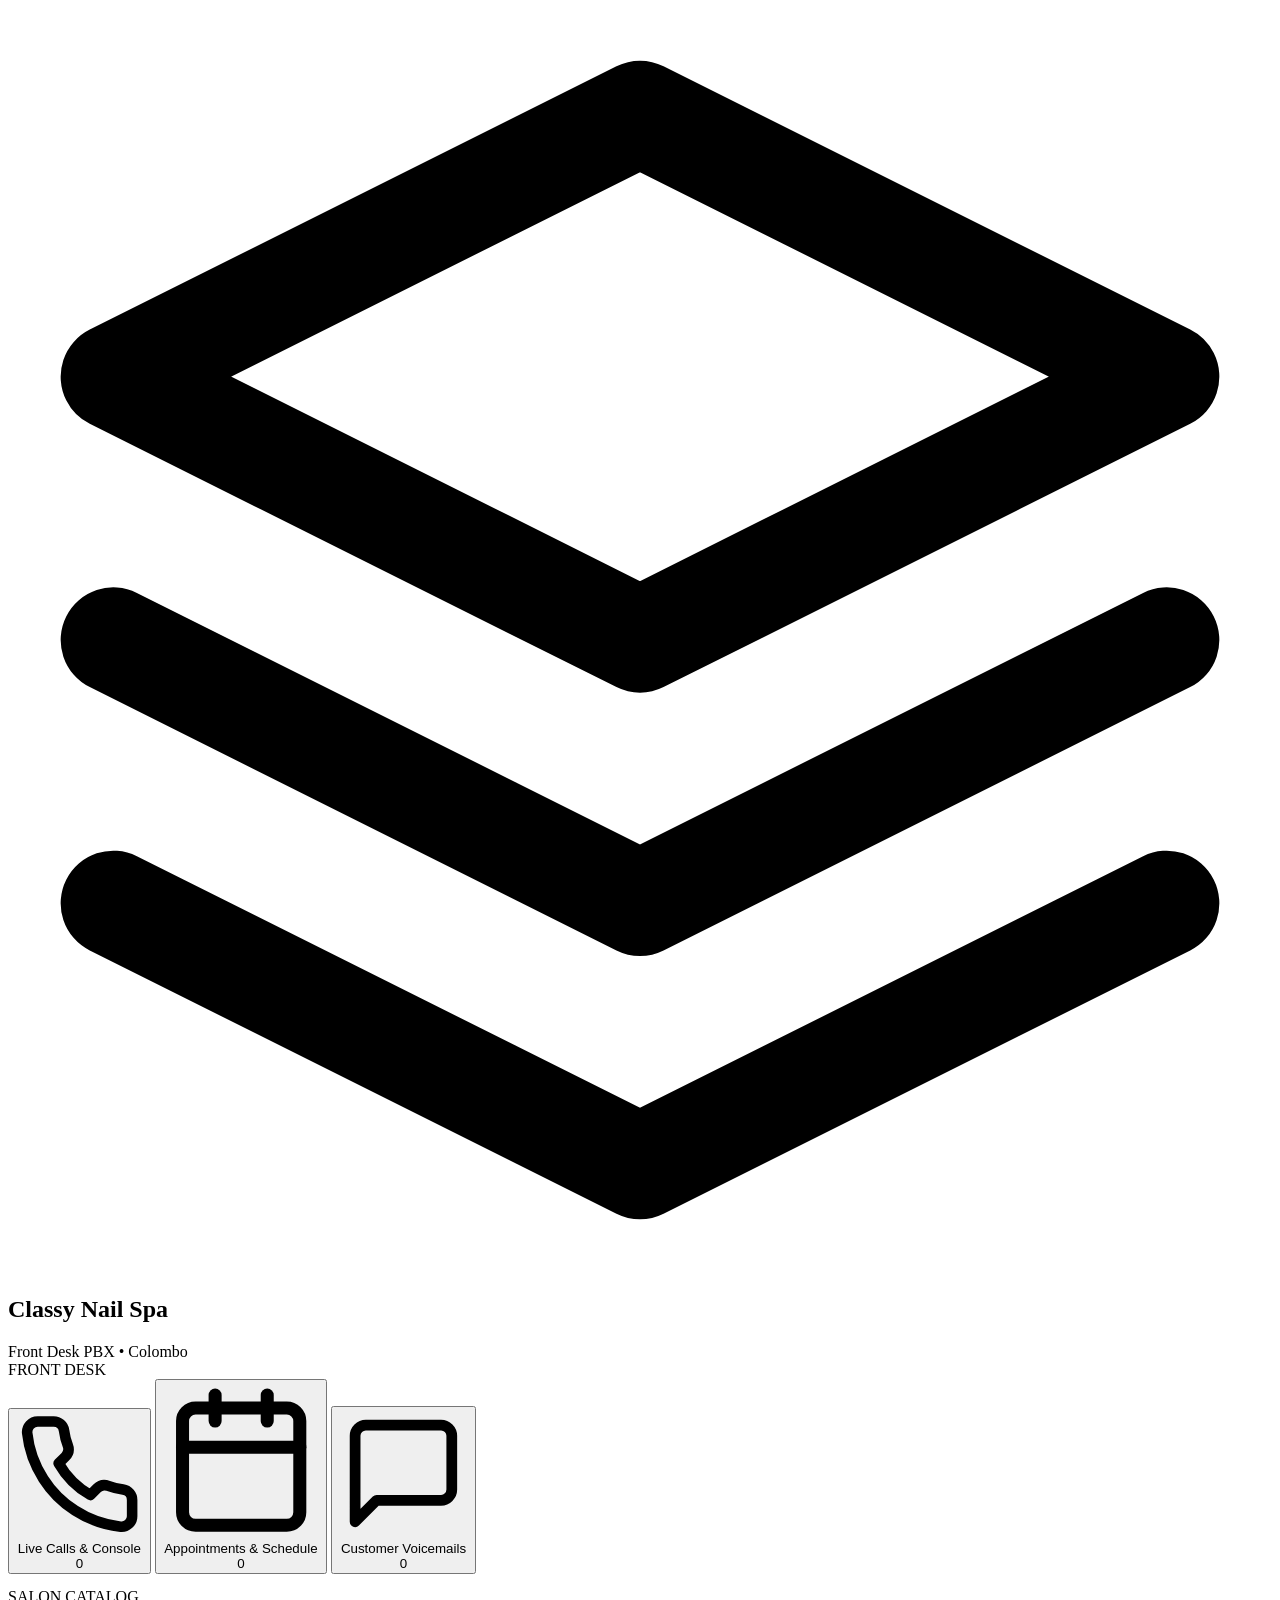
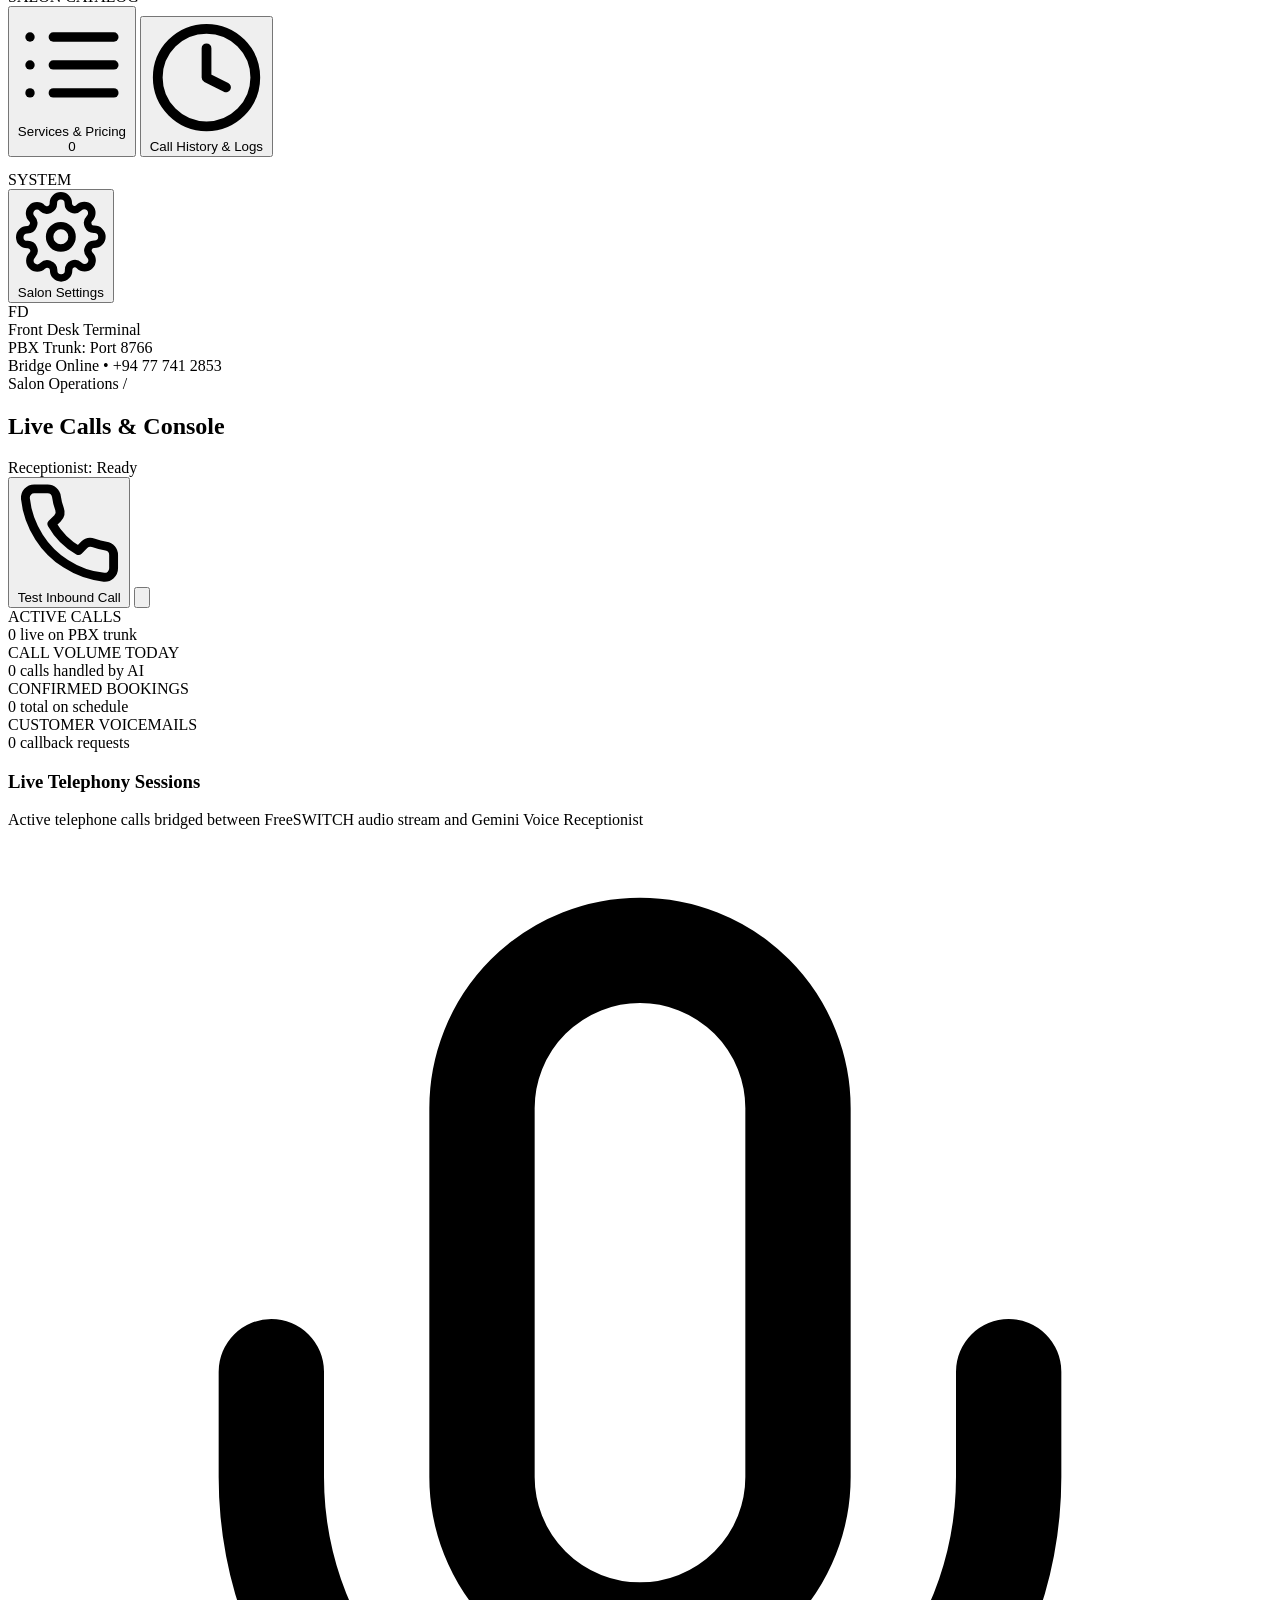
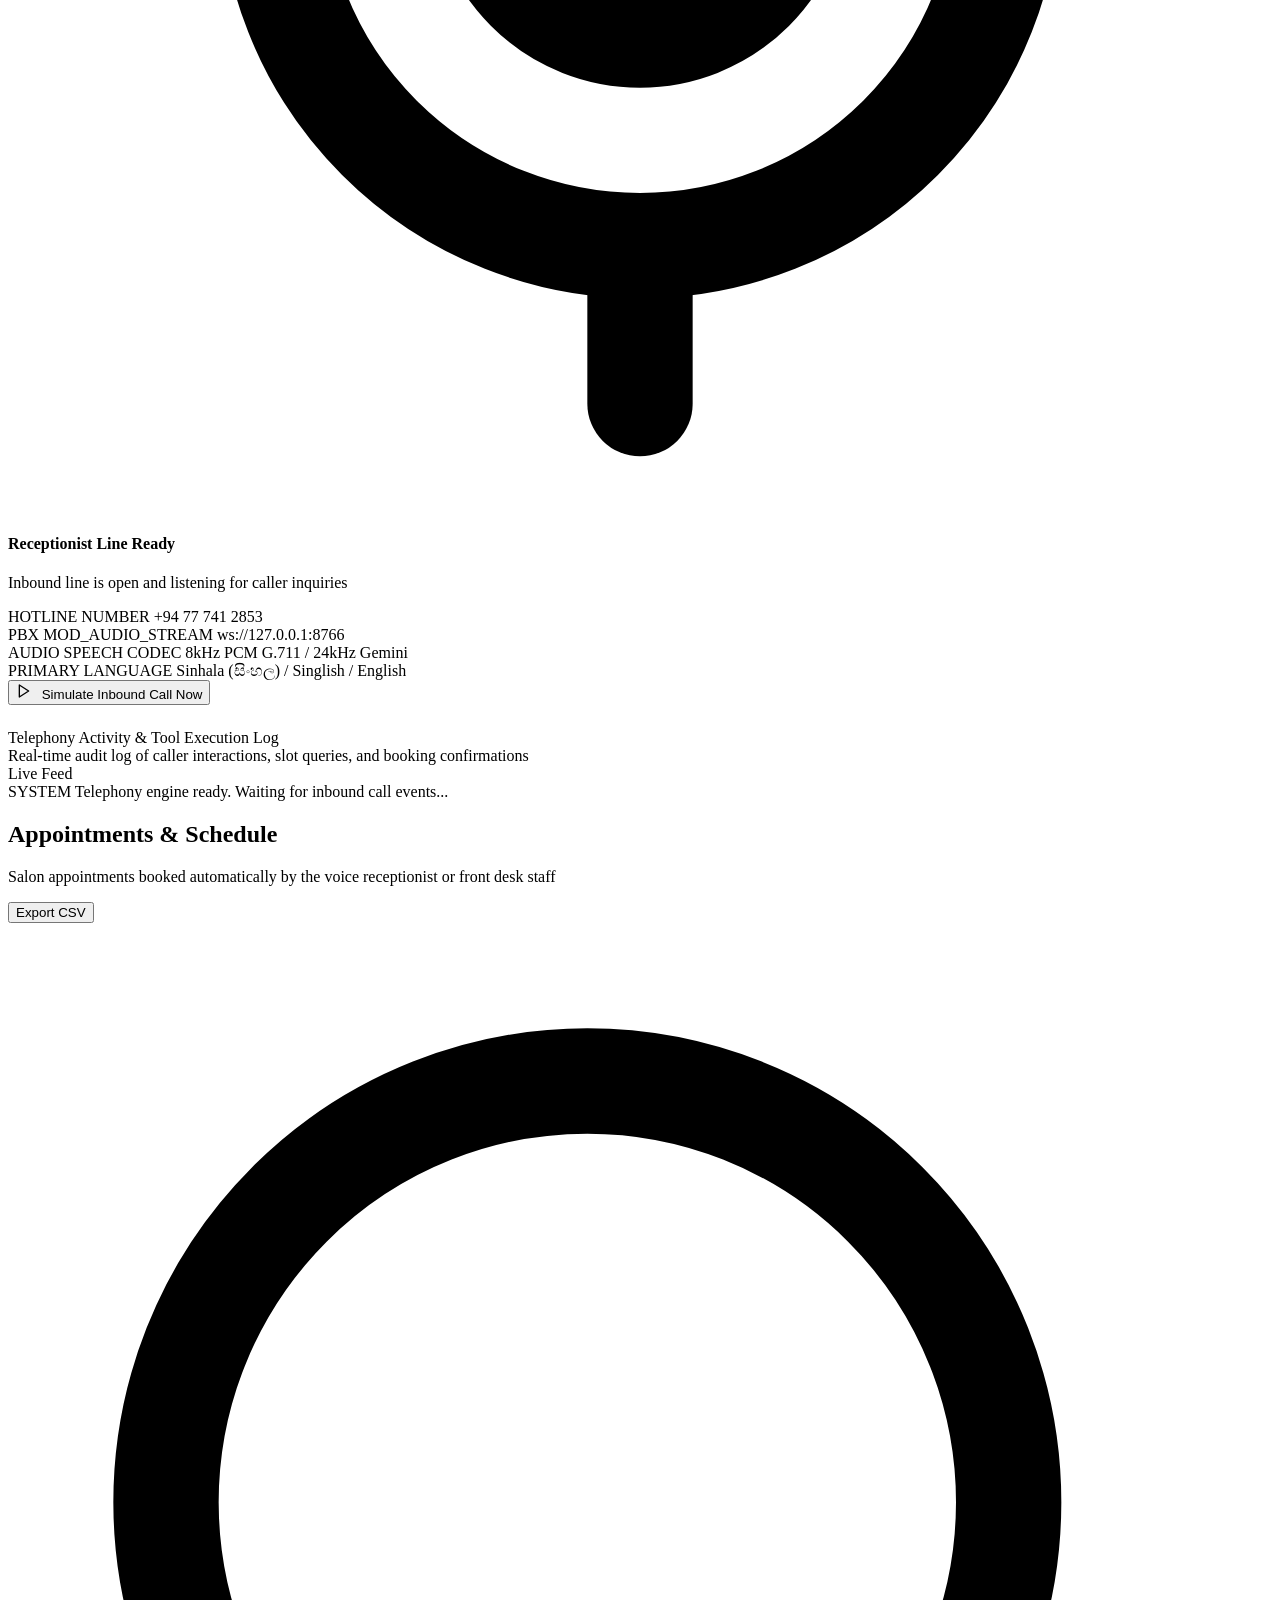
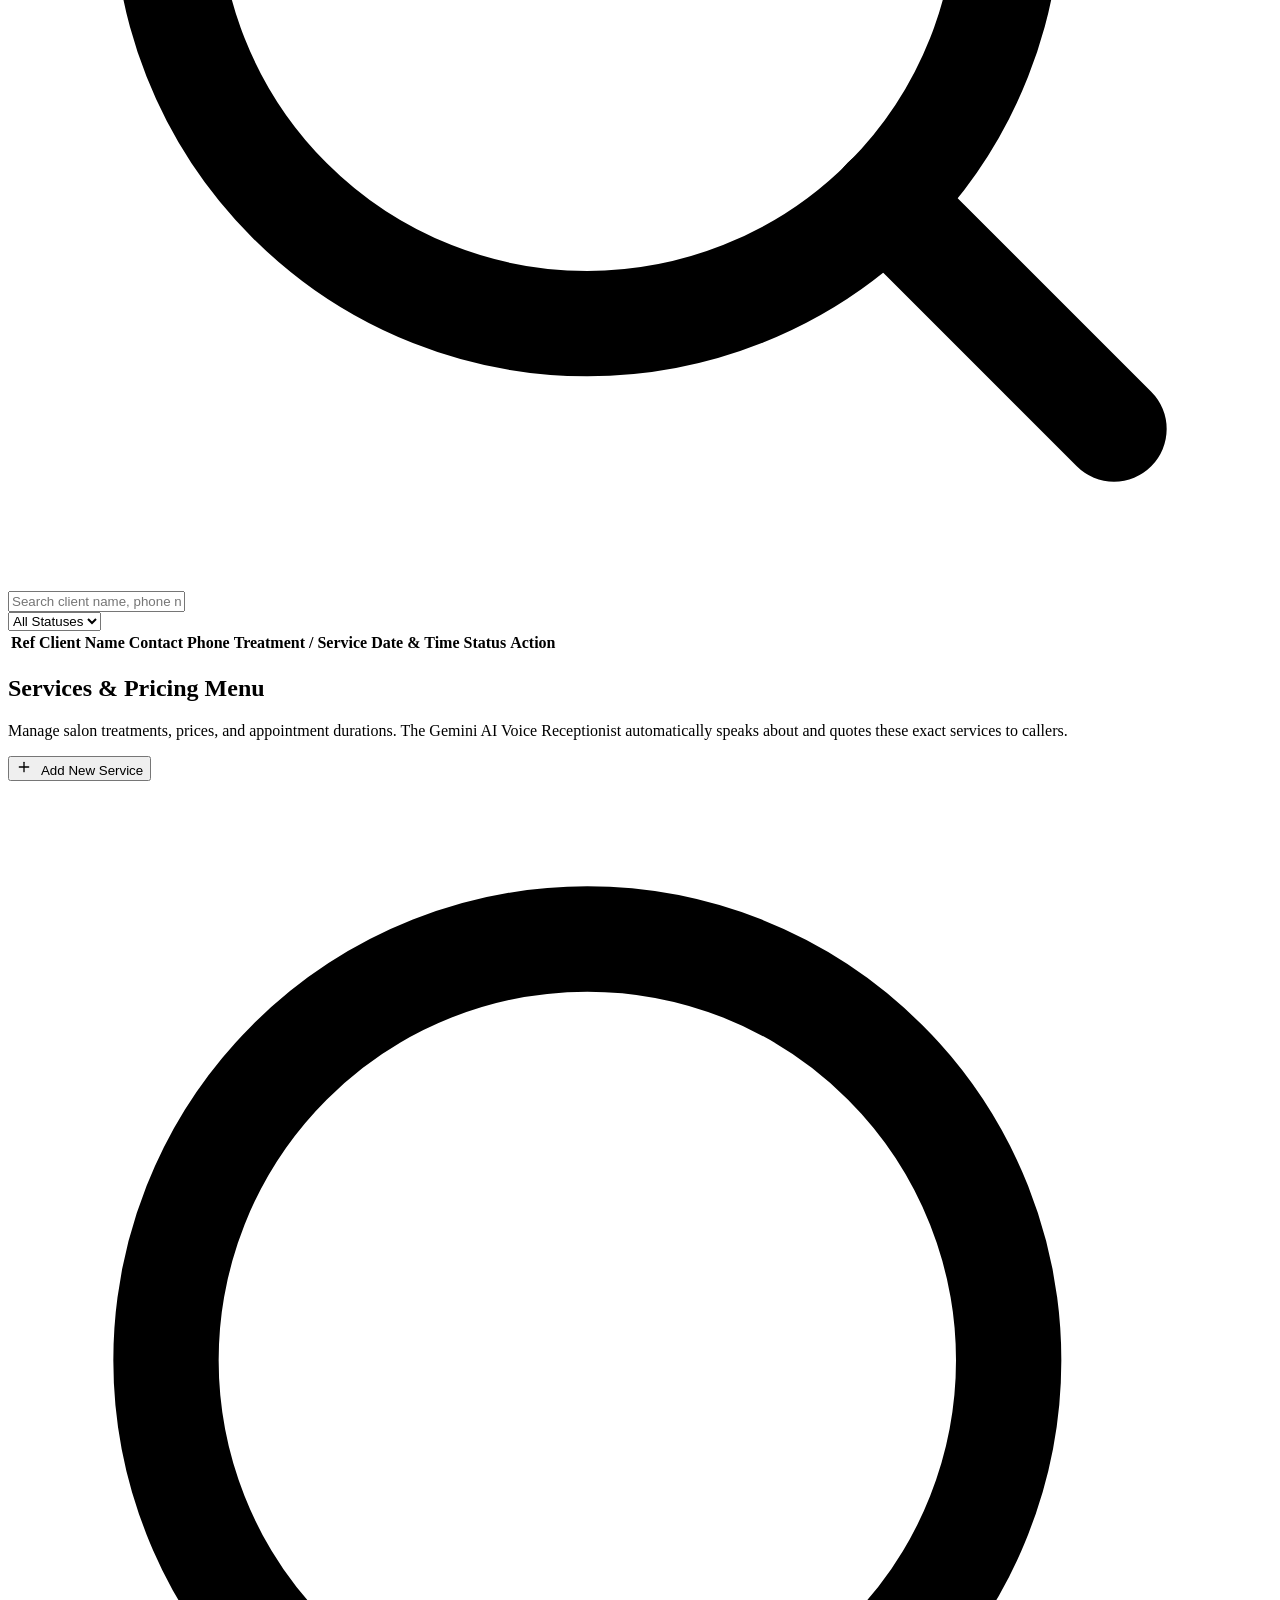
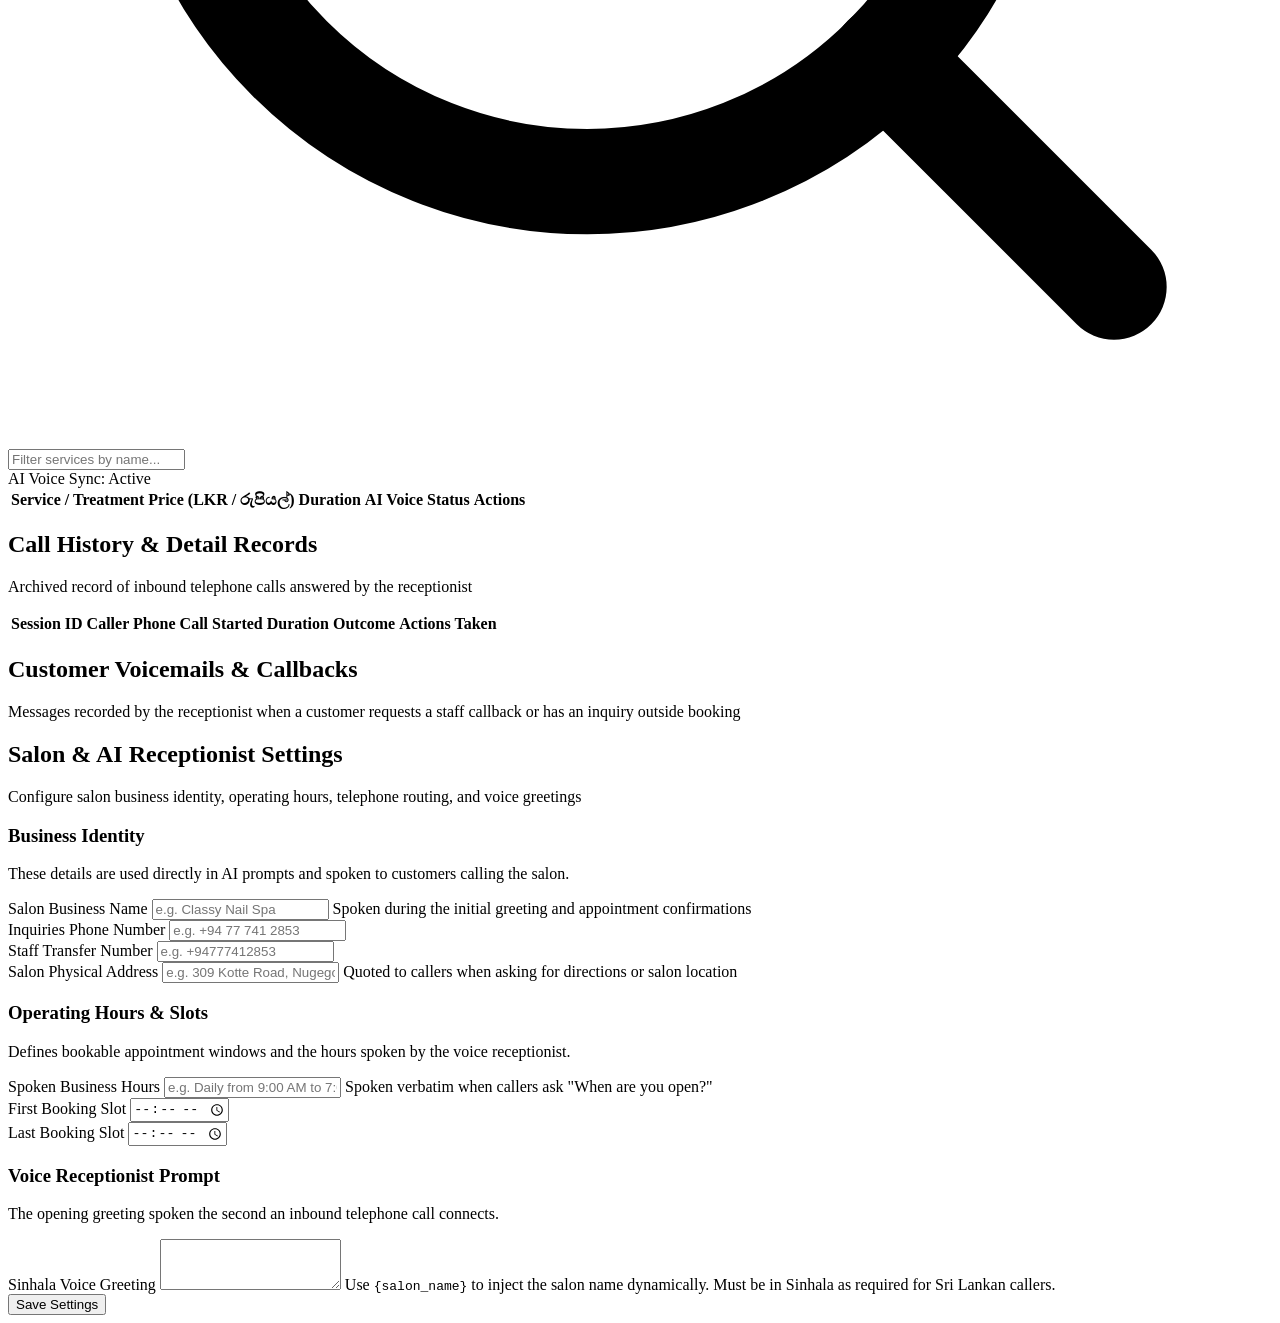
==== dashboard/static/index.html @ 1b535158 "admin pannel creation" ====
<!DOCTYPE html>
<html lang="en">
<head>
  <meta charset="UTF-8">
  <meta name="viewport" content="width=device-width, initial-scale=1.0">
  <title>Classy Nail Spa — Front Desk & Voice PBX</title>
  <link rel="preconnect" href="https://fonts.googleapis.com">
  <link rel="preconnect" href="https://fonts.gstatic.com" crossorigin>
  <link href="https://fonts.googleapis.com/css2?family=Inter:wght@400;500;600;700&family=JetBrains+Mono:wght@400;500;600&display=swap" rel="stylesheet">
  <link rel="stylesheet" href="/static/css/app.css">
</head>
<body>
  <div class="app-shell">
    <!-- Production SaaS Sidebar -->
    <aside class="app-sidebar">
      <div class="sidebar-header">
        <div class="salon-icon-box">
          <svg viewBox="0 0 24 24" fill="none" stroke="currentColor" stroke-width="2" stroke-linecap="round" stroke-linejoin="round">
            <path d="M12 2L2 7l10 5 10-5-10-5z"></path>
            <path d="M2 17l10 5 10-5"></path>
            <path d="M2 12l10 5 10-5"></path>
          </svg>
        </div>
        <div class="sidebar-title-group">
          <h1 id="brandTitle">Classy Nail Spa</h1>
          <span class="sidebar-subtext">Front Desk PBX • Colombo</span>
        </div>
      </div>

      <!-- Navigation Groupings -->
      <nav class="sidebar-nav">
        <div class="nav-section-label">FRONT DESK</div>
        
        <button class="nav-item active" data-tab="liveCallsTab">
          <div class="nav-item-left">
            <svg viewBox="0 0 24 24" fill="none" stroke="currentColor" stroke-width="2" stroke-linecap="round" stroke-linejoin="round">
              <path d="M22 16.92v3a2 2 0 0 1-2.18 2 19.79 19.79 0 0 1-8.63-3.07 19.5 19.5 0 0 1-6-6 19.79 19.79 0 0 1-3.07-8.67A2 2 0 0 1 4.11 2h3a2 2 0 0 1 2 1.72 12.84 12.84 0 0 0 .7 2.81 2 2 0 0 1-.45 2.11L8.09 9.91a16 16 0 0 0 6 6l1.27-1.27a2 2 0 0 1 2.11-.45 12.84 12.84 0 0 0 2.81.7A2 2 0 0 1 22 16.92z"></path>
            </svg>
            <span>Live Calls & Console</span>
          </div>
          <span class="nav-badge" id="activeCallTabCount">0</span>
        </button>

        <button class="nav-item" data-tab="bookingsTab">
          <div class="nav-item-left">
            <svg viewBox="0 0 24 24" fill="none" stroke="currentColor" stroke-width="2" stroke-linecap="round" stroke-linejoin="round">
              <rect x="3" y="4" width="18" height="18" rx="2" ry="2"></rect>
              <line x1="16" y1="2" x2="16" y2="6"></line>
              <line x1="8" y1="2" x2="8" y2="6"></line>
              <line x1="3" y1="10" x2="21" y2="10"></line>
            </svg>
            <span>Appointments & Schedule</span>
          </div>
          <span class="nav-badge" id="bookingTabCount">0</span>
        </button>

        <button class="nav-item" data-tab="messagesTab">
          <div class="nav-item-left">
            <svg viewBox="0 0 24 24" fill="none" stroke="currentColor" stroke-width="2" stroke-linecap="round" stroke-linejoin="round">
              <path d="M21 15a2 2 0 0 1-2 2H7l-4 4V5a2 2 0 0 1 2-2h14a2 2 0 0 1 2 2z"></path>
            </svg>
            <span>Customer Voicemails</span>
          </div>
          <span class="nav-badge" id="messagesTabCount">0</span>
        </button>

        <div class="nav-section-label" style="margin-top: 14px;">SALON CATALOG</div>

        <button class="nav-item" data-tab="servicesTab">
          <div class="nav-item-left">
            <svg viewBox="0 0 24 24" fill="none" stroke="currentColor" stroke-width="2" stroke-linecap="round" stroke-linejoin="round">
              <line x1="8" y1="6" x2="21" y2="6"></line>
              <line x1="8" y1="12" x2="21" y2="12"></line>
              <line x1="8" y1="18" x2="21" y2="18"></line>
              <line x1="3" y1="6" x2="3.01" y2="6"></line>
              <line x1="3" y1="12" x2="3.01" y2="12"></line>
              <line x1="3" y1="18" x2="3.01" y2="18"></line>
            </svg>
            <span>Services & Pricing</span>
          </div>
          <span class="nav-badge" id="servicesTabCount">0</span>
        </button>

        <button class="nav-item" data-tab="callHistoryTab">
          <div class="nav-item-left">
            <svg viewBox="0 0 24 24" fill="none" stroke="currentColor" stroke-width="2" stroke-linecap="round" stroke-linejoin="round">
              <circle cx="12" cy="12" r="10"></circle>
              <polyline points="12 6 12 12 16 14"></polyline>
            </svg>
            <span>Call History & Logs</span>
          </div>
        </button>

        <div class="nav-section-label" style="margin-top: 14px;">SYSTEM</div>

        <button class="nav-item" data-tab="settingsTab">
          <div class="nav-item-left">
            <svg viewBox="0 0 24 24" fill="none" stroke="currentColor" stroke-width="2" stroke-linecap="round" stroke-linejoin="round">
              <circle cx="12" cy="12" r="3"></circle>
              <path d="M19.4 15a1.65 1.65 0 0 0 .33 1.82l.06.06a2 2 0 0 1 0 2.83 2 2 0 0 1-2.83 0l-.06-.06a1.65 1.65 0 0 0-1.82-.33 1.65 1.65 0 0 0-1 1.51V21a2 2 0 0 1-2 2 2 2 0 0 1-2-2v-.09A1.65 1.65 0 0 0 9 19.4a1.65 1.65 0 0 0-1.82.33l-.06.06a2 2 0 0 1-2.83 0 2 2 0 0 1 0-2.83l.06-.06a1.65 1.65 0 0 0 .33-1.82 1.65 1.65 0 0 0-1.51-1H3a2 2 0 0 1-2-2 2 2 0 0 1 2-2h.09A1.65 1.65 0 0 0 4.6 9a1.65 1.65 0 0 0-.33-1.82l-.06-.06a2 2 0 0 1 0-2.83 2 2 0 0 1 2.83 0l.06.06a1.65 1.65 0 0 0 1.82.33H9a1.65 1.65 0 0 0 1-1.51V3a2 2 0 0 1 2-2 2 2 0 0 1 2 2v.09a1.65 1.65 0 0 0 1 1.51 1.65 1.65 0 0 0 1.82-.33l.06-.06a2 2 0 0 1 2.83 0 2 2 0 0 1 0 2.83l-.06.06a1.65 1.65 0 0 0-.33 1.82V9a1.65 1.65 0 0 0 1.51 1H21a2 2 0 0 1 2 2 2 2 0 0 1-2 2h-.09a1.65 1.65 0 0 0-1.51 1z"></path>
            </svg>
            <span>Salon Settings</span>
          </div>
        </button>
      </nav>

      <!-- Sidebar Status Card -->
      <div class="sidebar-footer">
        <div class="station-badge">
          <div class="station-avatar">FD</div>
          <div class="station-info">
            <div class="station-name">Front Desk Terminal</div>
            <div class="station-sub">PBX Trunk: Port 8766</div>
          </div>
        </div>
        <div class="sidebar-meta-line">
          <span class="telecom-dot"></span>
          <span id="connectionStatusText">Bridge Online</span>
          <span class="bullet-sep">•</span>
          <span id="salonPhoneHeader">+94 77 741 2853</span>
        </div>
      </div>
    </aside>

    <!-- Main Workspace -->
    <main class="app-main">
      <!-- Top Header Navigation Bar -->
      <header class="top-bar">
        <div class="top-bar-left">
          <div class="breadcrumb">
            <span class="breadcrumb-root">Salon Operations</span>
            <span class="breadcrumb-slash">/</span>
            <h2 class="page-title" id="pageHeadingTitle">Live Calls & Console</h2>
          </div>
        </div>

        <div class="top-bar-right">
          <div class="status-indicator-pill">
            <span class="pulse-dot"></span>
            <span>Receptionist: Ready</span>
          </div>
          <button id="btnSimulateCall" class="btn btn-secondary btn-icon-text" title="Simulate incoming caller">
            <svg viewBox="0 0 24 24" fill="none" stroke="currentColor" stroke-width="2" stroke-linecap="round" stroke-linejoin="round">
              <path d="M22 16.92v3a2 2 0 0 1-2.18 2 19.79 19.79 0 0 1-8.63-3.07 19.5 19.5 0 0 1-6-6 19.79 19.79 0 0 1-3.07-8.67A2 2 0 0 1 4.11 2h3a2 2 0 0 1 2 1.72 12.84 12.84 0 0 0 .7 2.81 2 2 0 0 1-.45 2.11L8.09 9.91a16 16 0 0 0 6 6l1.27-1.27a2 2 0 0 1 2.11-.45 12.84 12.84 0 0 0 2.81.7A2 2 0 0 1 22 16.92z"></path>
            </svg>
            <span>Test Inbound Call</span>
          </button>
          <button id="btnRefresh" class="btn btn-secondary btn-icon-only" title="Sync data">
            <svg viewBox="0 0 24 24" fill="none" stroke="currentColor" stroke-width="2" stroke-linecap="round" stroke-linejoin="round">
              <polyline points="23 4 23 10 17 10"></polyline>
              <polyline points="1 20 1 14 7 14"></polyline>
              <path d="M3.51 9a9 9 0 0 1 14.85-3.36L23 10M1 14l4.64 4.36A9 9 0 0 0 20.49 15"></path>
            </svg>
          </button>
        </div>
      </header>

      <div class="content-canvas">
        <!-- 1. Live Calls & Telephony Console Tab -->
        <section id="liveCallsTab" class="tab-pane active">
          <!-- KPI Summary Row (Front Desk Overview) -->
          <div class="kpi-metrics-strip">
            <div class="kpi-card" id="cardActiveCalls">
              <div class="kpi-header">
                <span class="kpi-label">ACTIVE CALLS</span>
                <span class="kpi-badge-live" id="badgeLivePulse" style="display: none;">IN PROGRESS</span>
              </div>
              <div class="kpi-value-row">
                <span class="kpi-number" id="valActiveCalls">0</span>
                <span class="kpi-subtext">live on PBX trunk</span>
              </div>
            </div>

            <div class="kpi-card">
              <div class="kpi-header">
                <span class="kpi-label">CALL VOLUME TODAY</span>
              </div>
              <div class="kpi-value-row">
                <span class="kpi-number" id="valTodayCalls">0</span>
                <span class="kpi-subtext">calls handled by AI</span>
              </div>
            </div>

            <div class="kpi-card">
              <div class="kpi-header">
                <span class="kpi-label">CONFIRMED BOOKINGS</span>
              </div>
              <div class="kpi-value-row">
                <span class="kpi-number" id="valConfirmedBookings">0</span>
                <span class="kpi-subtext" id="valTotalBookings">total on schedule</span>
              </div>
            </div>

            <div class="kpi-card">
              <div class="kpi-header">
                <span class="kpi-label">CUSTOMER VOICEMAILS</span>
                <span class="kpi-badge-urgent" id="badgeUrgentMessages" style="display: none;">Urgent</span>
              </div>
              <div class="kpi-value-row">
                <span class="kpi-number" id="valMessages">0</span>
                <span class="kpi-subtext">callback requests</span>
              </div>
            </div>
          </div>

          <!-- Active Calls Stream -->
          <div class="view-heading-group">
            <h3>Live Telephony Sessions</h3>
            <p>Active telephone calls bridged between FreeSWITCH audio stream and Gemini Voice Receptionist</p>
          </div>

          <div id="activeCallsContainer" class="active-calls-container">
            <!-- Standby Operator Console when no call is active -->
            <div class="console-standby-card" id="noActiveCallsState">
              <div class="standby-header">
                <div class="standby-icon">
                  <svg viewBox="0 0 24 24" fill="none" stroke="currentColor" stroke-width="2" stroke-linecap="round" stroke-linejoin="round">
                    <path d="M12 2a3 3 0 0 0-3 3v7a3 3 0 0 0 6 0V5a3 3 0 0 0-3-3Z"></path>
                    <path d="M19 10v2a7 7 0 0 1-14 0v-2"></path>
                    <line x1="12" y1="19" x2="12" y2="22"></line>
                  </svg>
                </div>
                <div>
                  <h4>Receptionist Line Ready</h4>
                  <p>Inbound line is open and listening for caller inquiries</p>
                </div>
              </div>
              <div class="standby-details-grid">
                <div class="standby-detail-item">
                  <span class="item-label">HOTLINE NUMBER</span>
                  <span class="item-value" id="standbyHotline">+94 77 741 2853</span>
                </div>
                <div class="standby-detail-item">
                  <span class="item-label">PBX MOD_AUDIO_STREAM</span>
                  <span class="item-value">ws://127.0.0.1:8766</span>
                </div>
                <div class="standby-detail-item">
                  <span class="item-label">AUDIO SPEECH CODEC</span>
                  <span class="item-value">8kHz PCM G.711 / 24kHz Gemini</span>
                </div>
                <div class="standby-detail-item">
                  <span class="item-label">PRIMARY LANGUAGE</span>
                  <span class="item-value">Sinhala (සිංහල) / Singlish / English</span>
                </div>
              </div>
              <div class="standby-action-bar">
                <button class="btn btn-primary" onclick="document.getElementById('btnSimulateCall').click()">
                  <svg viewBox="0 0 24 24" fill="none" stroke="currentColor" stroke-width="2" stroke-linecap="round" stroke-linejoin="round" style="width:16px;height:16px;margin-right:6px;">
                    <polygon points="5 3 19 12 5 21 5 3"></polygon>
                  </svg>
                  Simulate Inbound Call Now
                </button>
              </div>
            </div>
          </div>

          <!-- Receptionist Real-time Activity Feed -->
          <div class="surface-card" style="margin-top: 24px;">
            <div class="surface-header">
              <div>
                <div class="surface-title">Telephony Activity & Tool Execution Log</div>
                <div class="surface-subtitle">Real-time audit log of caller interactions, slot queries, and booking confirmations</div>
              </div>
              <span class="badge-status-dot">Live Feed</span>
            </div>
            <div id="eventStreamFeed" class="feed-log-terminal">
              <div class="feed-row placeholder">
                <span class="feed-row-time">SYSTEM</span>
                <span class="feed-row-content">Telephony engine ready. Waiting for inbound call events...</span>
              </div>
            </div>
          </div>
        </section>

        <!-- 2. Appointments Tab -->
        <section id="bookingsTab" class="tab-pane">
          <div class="view-header-bar">
            <div>
              <h2 class="view-title">Appointments & Schedule</h2>
              <p class="view-subtitle">Salon appointments booked automatically by the voice receptionist or front desk staff</p>
            </div>
            <div class="header-action-group">
              <button class="btn btn-secondary" id="btnExportBookings">Export CSV</button>
            </div>
          </div>

          <div class="surface-card">
            <div class="table-toolbar">
              <div class="search-input-box">
                <svg viewBox="0 0 24 24" fill="none" stroke="currentColor" stroke-width="2" stroke-linecap="round" stroke-linejoin="round">
                  <circle cx="11" cy="11" r="8"></circle>
                  <line x1="21" y1="21" x2="16.65" y2="16.65"></line>
                </svg>
                <input type="text" id="bookingSearchInput" placeholder="Search client name, phone number, or treatment...">
              </div>
              <div class="filter-group">
                <select id="bookingStatusFilter" class="select-dropdown">
                  <option value="all">All Statuses</option>
                  <option value="confirmed">Confirmed</option>
                  <option value="cancelled">Cancelled</option>
                </select>
              </div>
            </div>

            <div class="table-responsive">
              <table class="data-table" id="bookingsTable">
                <thead>
                  <tr>
                    <th>Ref</th>
                    <th>Client Name</th>
                    <th>Contact Phone</th>
                    <th>Treatment / Service</th>
                    <th>Date & Time</th>
                    <th>Status</th>
                    <th style="text-align: right;">Action</th>
                  </tr>
                </thead>
                <tbody id="bookingsTableBody">
                  <!-- Injected via JS -->
                </tbody>
              </table>
            </div>

            <div class="empty-placeholder" id="noBookingsState" style="display: none;">
              <h4>No appointments match your filter</h4>
              <p>Try clearing your search query or selecting a different status filter.</p>
            </div>
          </div>
        </section>

        <!-- 3. Services & Pricing Tab (Editable & Addable!) -->
        <section id="servicesTab" class="tab-pane">
          <div class="view-header-bar">
            <div>
              <h2 class="view-title">Services & Pricing Menu</h2>
              <p class="view-subtitle">Manage salon treatments, prices, and appointment durations. The Gemini AI Voice Receptionist automatically speaks about and quotes these exact services to callers.</p>
            </div>
            <div class="header-action-group">
              <button class="btn btn-primary" id="btnOpenAddService">
                <svg viewBox="0 0 24 24" fill="none" stroke="currentColor" stroke-width="2" stroke-linecap="round" stroke-linejoin="round" style="width: 16px; height: 16px; margin-right: 6px;">
                  <line x1="12" y1="5" x2="12" y2="19"></line>
                  <line x1="5" y1="12" x2="19" y2="12"></line>
                </svg>
                Add New Service
              </button>
            </div>
          </div>

          <div class="surface-card">
            <div class="table-toolbar">
              <div class="search-input-box">
                <svg viewBox="0 0 24 24" fill="none" stroke="currentColor" stroke-width="2" stroke-linecap="round" stroke-linejoin="round">
                  <circle cx="11" cy="11" r="8"></circle>
                  <line x1="21" y1="21" x2="16.65" y2="16.65"></line>
                </svg>
                <input type="text" id="serviceSearchInput" placeholder="Filter services by name...">
              </div>
              <div class="ai-sync-tag">
                <span class="sync-dot"></span>
                <span>AI Voice Sync: Active</span>
              </div>
            </div>

            <div class="table-responsive">
              <table class="data-table" id="servicesTable">
                <thead>
                  <tr>
                    <th>Service / Treatment</th>
                    <th>Price (LKR / රුපියල්)</th>
                    <th>Duration</th>
                    <th>AI Voice Status</th>
                    <th style="text-align: right;">Actions</th>
                  </tr>
                </thead>
                <tbody id="servicesTableBody">
                  <!-- Injected via JS -->
                </tbody>
              </table>
            </div>
          </div>
        </section>

        <!-- 4. Call History Tab -->
        <section id="callHistoryTab" class="tab-pane">
          <div class="view-header-bar">
            <div>
              <h2 class="view-title">Call History & Detail Records</h2>
              <p class="view-subtitle">Archived record of inbound telephone calls answered by the receptionist</p>
            </div>
          </div>

          <div class="surface-card">
            <div class="table-responsive">
              <table class="data-table" id="callHistoryTable">
                <thead>
                  <tr>
                    <th>Session ID</th>
                    <th>Caller Phone</th>
                    <th>Call Started</th>
                    <th>Duration</th>
                    <th>Outcome</th>
                    <th>Actions Taken</th>
                  </tr>
                </thead>
                <tbody id="callHistoryTableBody">
                  <!-- Injected via JS -->
                </tbody>
              </table>
            </div>

            <div class="empty-placeholder" id="noCallsState" style="display: none;">
              <h4>No call records recorded yet</h4>
              <p>Inbound telephone calls will appear here automatically after disconnecting.</p>
            </div>
          </div>
        </section>

        <!-- 5. Voicemails & Messages Tab -->
        <section id="messagesTab" class="tab-pane">
          <div class="view-header-bar">
            <div>
              <h2 class="view-title">Customer Voicemails & Callbacks</h2>
              <p class="view-subtitle">Messages recorded by the receptionist when a customer requests a staff callback or has an inquiry outside booking</p>
            </div>
          </div>

          <div id="messagesGrid" class="messages-list-layout">
            <!-- Injected via JS -->
          </div>

          <div class="empty-placeholder" id="noMessagesState" style="display: none;">
            <h4>No customer messages</h4>
            <p>Any callback requests taken by the voice receptionist will be listed here.</p>
          </div>
        </section>

        <!-- 6. Salon Settings Tab -->
        <section id="settingsTab" class="tab-pane">
          <div class="view-header-bar">
            <div>
              <h2 class="view-title">Salon & AI Receptionist Settings</h2>
              <p class="view-subtitle">Configure salon business identity, operating hours, telephone routing, and voice greetings</p>
            </div>
          </div>

          <form id="settingsForm" class="settings-form-layout">
            <!-- Section 1: Business Profile -->
            <div class="settings-section-row">
              <div class="settings-section-meta">
                <h3>Business Identity</h3>
                <p>These details are used directly in AI prompts and spoken to customers calling the salon.</p>
              </div>
              <div class="settings-section-fields">
                <div class="form-field-item">
                  <label for="settingSalonName">Salon Business Name</label>
                  <input type="text" id="settingSalonName" name="salon_name" class="form-input" required placeholder="e.g. Classy Nail Spa">
                  <span class="field-help">Spoken during the initial greeting and appointment confirmations</span>
                </div>

                <div class="form-row-2">
                  <div class="form-field-item">
                    <label for="settingSalonPhone">Inquiries Phone Number</label>
                    <input type="text" id="settingSalonPhone" name="salon_phone" class="form-input" required placeholder="e.g. +94 77 741 2853">
                  </div>
                  <div class="form-field-item">
                    <label for="settingTransferPhone">Staff Transfer Number</label>
                    <input type="text" id="settingTransferPhone" name="transfer_phone" class="form-input" required placeholder="e.g. +94777412853">
                  </div>
                </div>

                <div class="form-field-item">
                  <label for="settingSalonAddress">Salon Physical Address</label>
                  <input type="text" id="settingSalonAddress" name="salon_address" class="form-input" required placeholder="e.g. 309 Kotte Road, Nugegoda 10250, Sri Lanka">
                  <span class="field-help">Quoted to callers when asking for directions or salon location</span>
                </div>
              </div>
            </div>

            <!-- Section 2: Operating Schedule -->
            <div class="settings-section-row">
              <div class="settings-section-meta">
                <h3>Operating Hours & Slots</h3>
                <p>Defines bookable appointment windows and the hours spoken by the voice receptionist.</p>
              </div>
              <div class="settings-section-fields">
                <div class="form-field-item">
                  <label for="settingOperatingHours">Spoken Business Hours</label>
                  <input type="text" id="settingOperatingHours" name="operating_hours_display" class="form-input" required placeholder="e.g. Daily from 9:00 AM to 7:00 PM (open 7 days a week)">
                  <span class="field-help">Spoken verbatim when callers ask "When are you open?"</span>
                </div>

                <div class="form-row-2">
                  <div class="form-field-item">
                    <label for="settingHoursStart">First Booking Slot</label>
                    <input type="time" id="settingHoursStart" name="business_hours_start" class="form-input" required>
                  </div>
                  <div class="form-field-item">
                    <label for="settingHoursEnd">Last Booking Slot</label>
                    <input type="time" id="settingHoursEnd" name="business_hours_end" class="form-input" required>
                  </div>
                </div>
              </div>
            </div>

            <!-- Section 3: Voice Prompt & Sinhala Greeting -->
            <div class="settings-section-row">
              <div class="settings-section-meta">
                <h3>Voice Receptionist Prompt</h3>
                <p>The opening greeting spoken the second an inbound telephone call connects.</p>
              </div>
              <div class="settings-section-fields">
                <div class="form-field-item">
                  <label for="settingGreetingSinhala">Sinhala Voice Greeting</label>
                  <textarea id="settingGreetingSinhala" name="greeting_sinhala" rows="3" class="form-textarea" required></textarea>
                  <span class="field-help">Use <code>{salon_name}</code> to inject the salon name dynamically. Must be in Sinhala as required for Sri Lankan callers.</span>
                </div>
              </div>
            </div>

            <!-- Save Bar -->
            <div class="settings-footer-bar">
              <button type="submit" id="btnSaveSettings" class="btn btn-primary">Save Settings</button>
              <span id="saveStatusIndicator" class="save-status-badge"></span>
            </div>
          </form>
        </section>
      </div>
    </main>
  </div>

  <!-- Service Add / Edit Modal -->
  <div class="modal-backdrop" id="serviceModal" style="display: none;">
    <div class="modal-dialog">
      <div class="modal-header">
        <h3 id="serviceModalTitle">Add New Treatment</h3>
        <button type="button" class="modal-close-btn" id="btnCloseServiceModal">&times;</button>
      </div>
      <form id="serviceModalForm">
        <div class="modal-body">
          <input type="hidden" id="serviceOriginalName">
          <div class="form-field-item">
            <label for="serviceModalName">Treatment / Service Name</label>
            <input type="text" id="serviceModalName" class="form-input" required placeholder="e.g. Deluxe Spa Pedicure">
            <span class="field-help">The AI receptionist will recognize and speak this name</span>
          </div>
          <div class="form-row-2">
            <div class="form-field-item">
              <label for="serviceModalPrice">Price (LKR / රුපියල්)</label>
              <input type="number" step="50" min="0" id="serviceModalPrice" class="form-input" required placeholder="e.g. 4500">
            </div>
            <div class="form-field-item">
              <label for="serviceModalDuration">Duration (Minutes)</label>
              <input type="number" step="5" min="10" max="240" id="serviceModalDuration" class="form-input" required placeholder="e.g. 45">
            </div>
          </div>
        </div>
        <div class="modal-footer">
          <button type="button" class="btn btn-secondary" id="btnCancelServiceModal">Cancel</button>
          <button type="submit" class="btn btn-primary" id="btnSubmitServiceModal">Save Treatment</button>
        </div>
      </form>
    </div>
  </div>

  <!-- Toast Notification Outlet -->
  <div id="toastContainer" class="toast-outlet"></div>

  <script src="/static/js/app.js"></script>
</body>
</html>
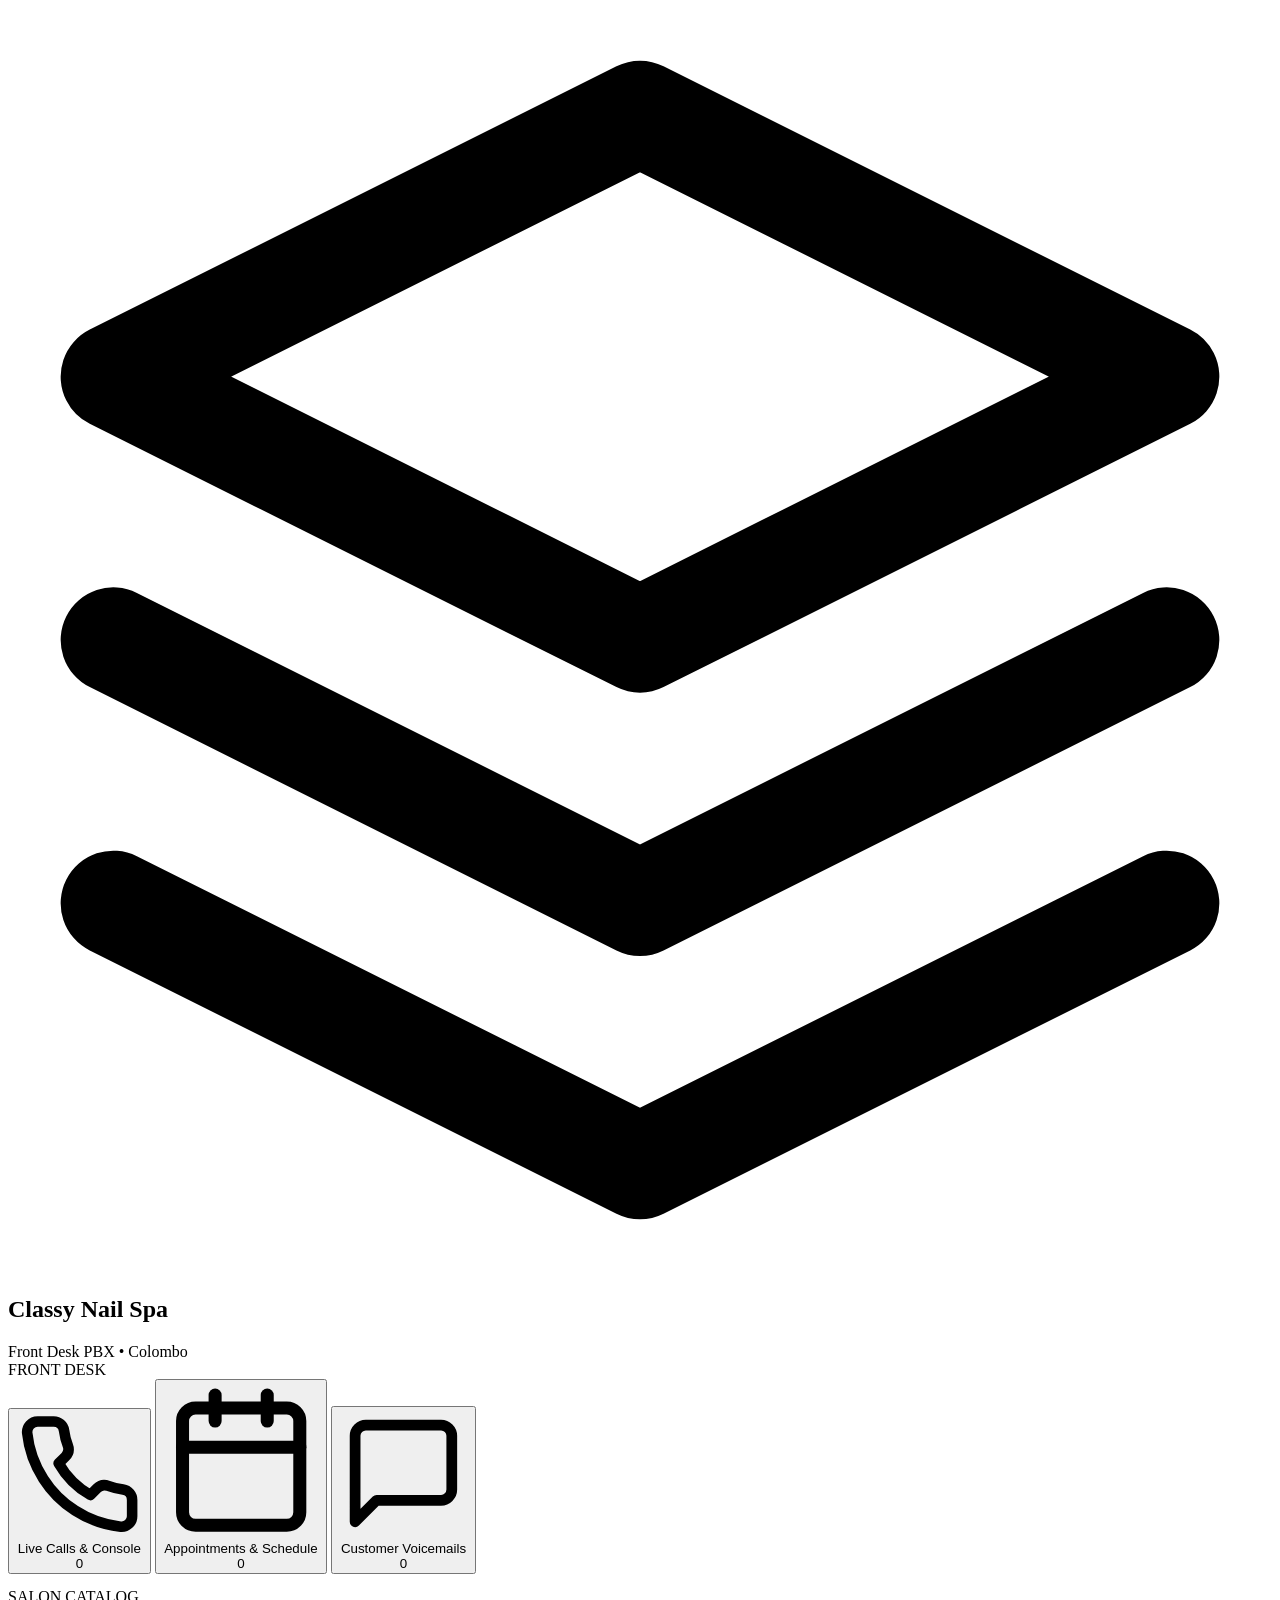
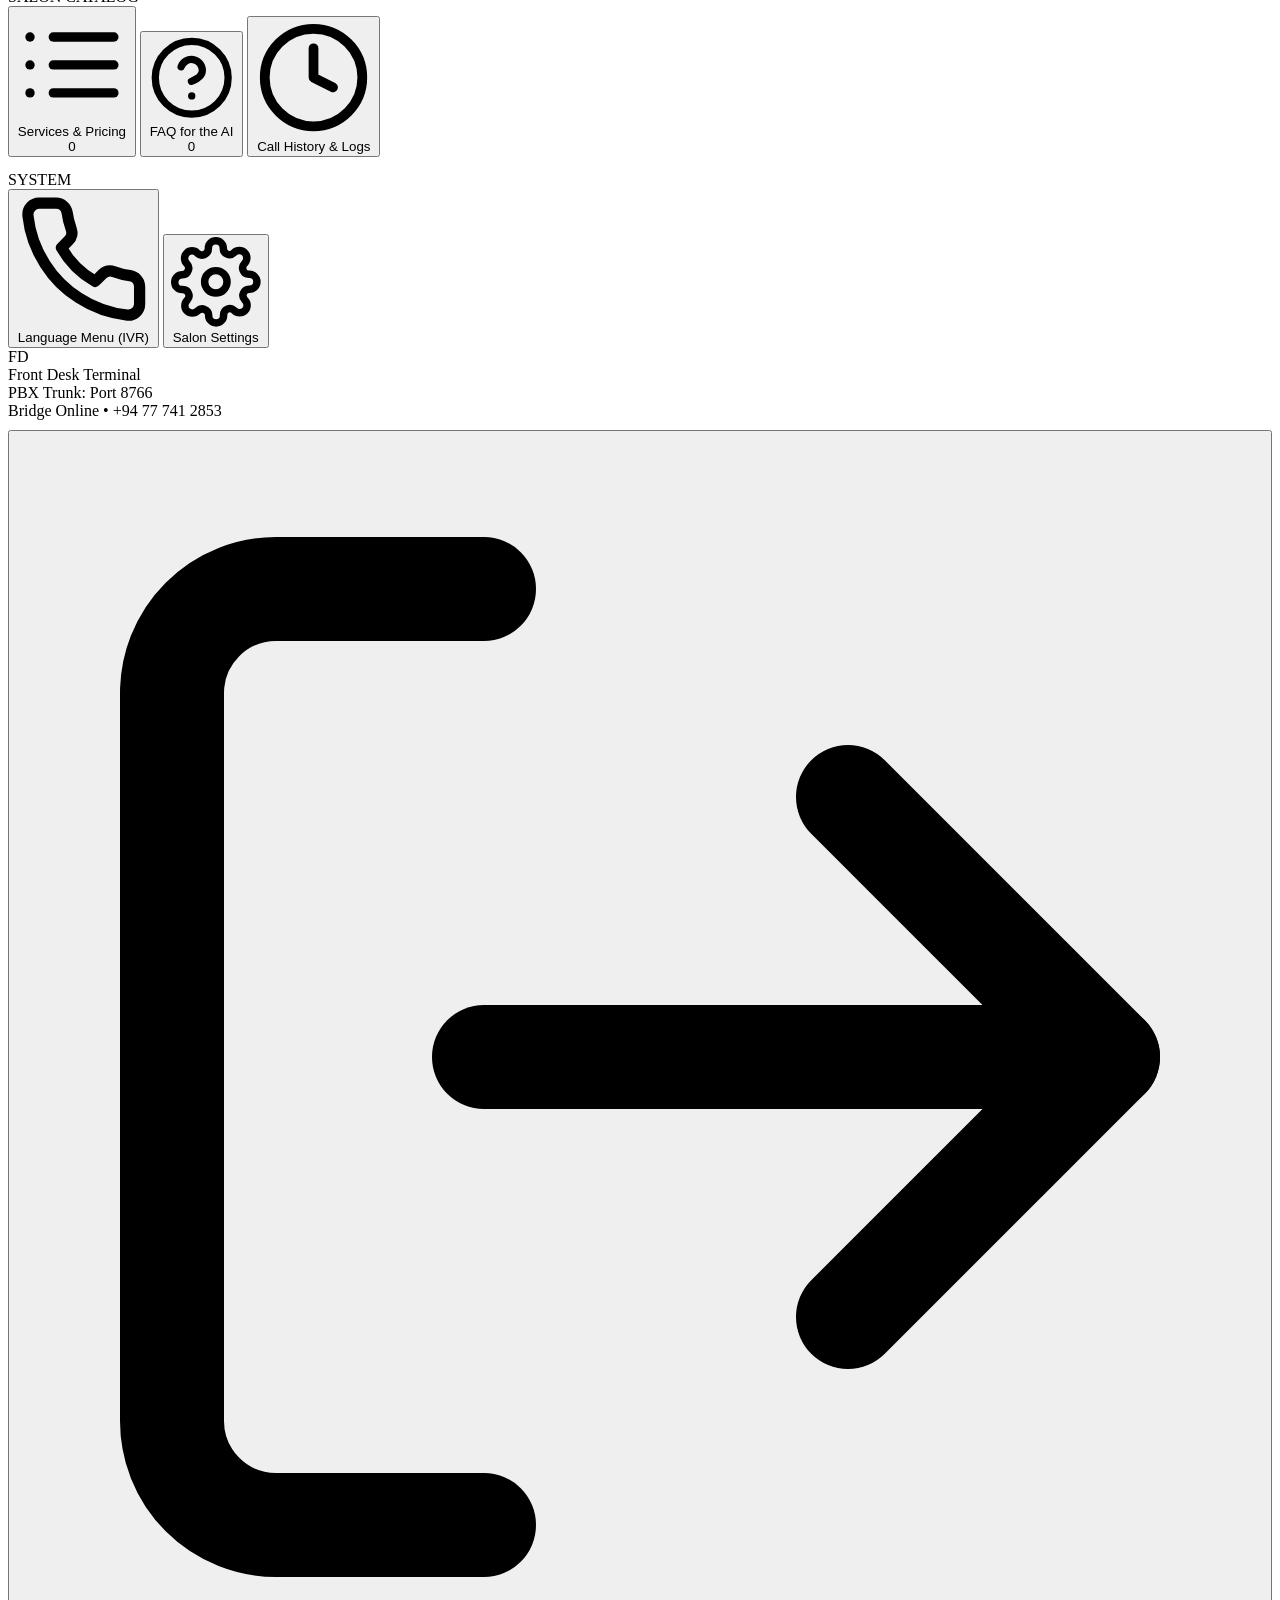
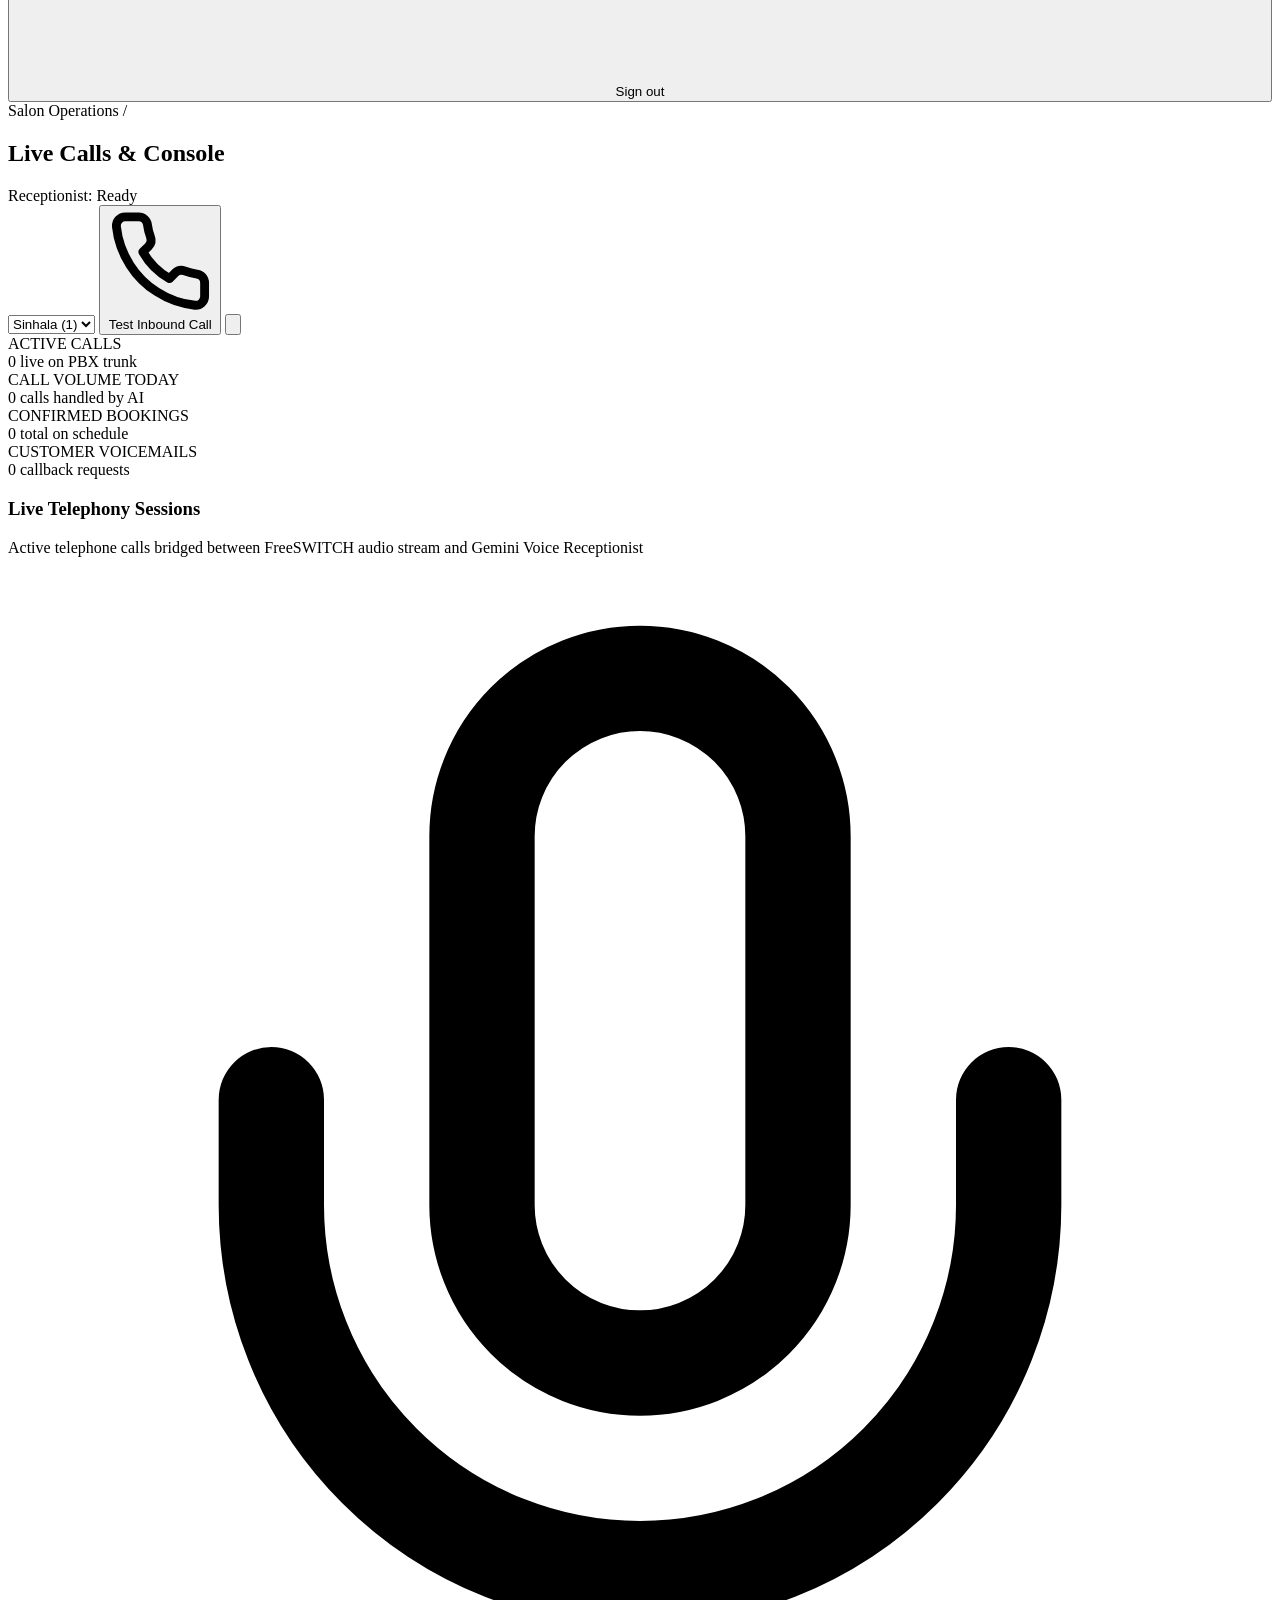
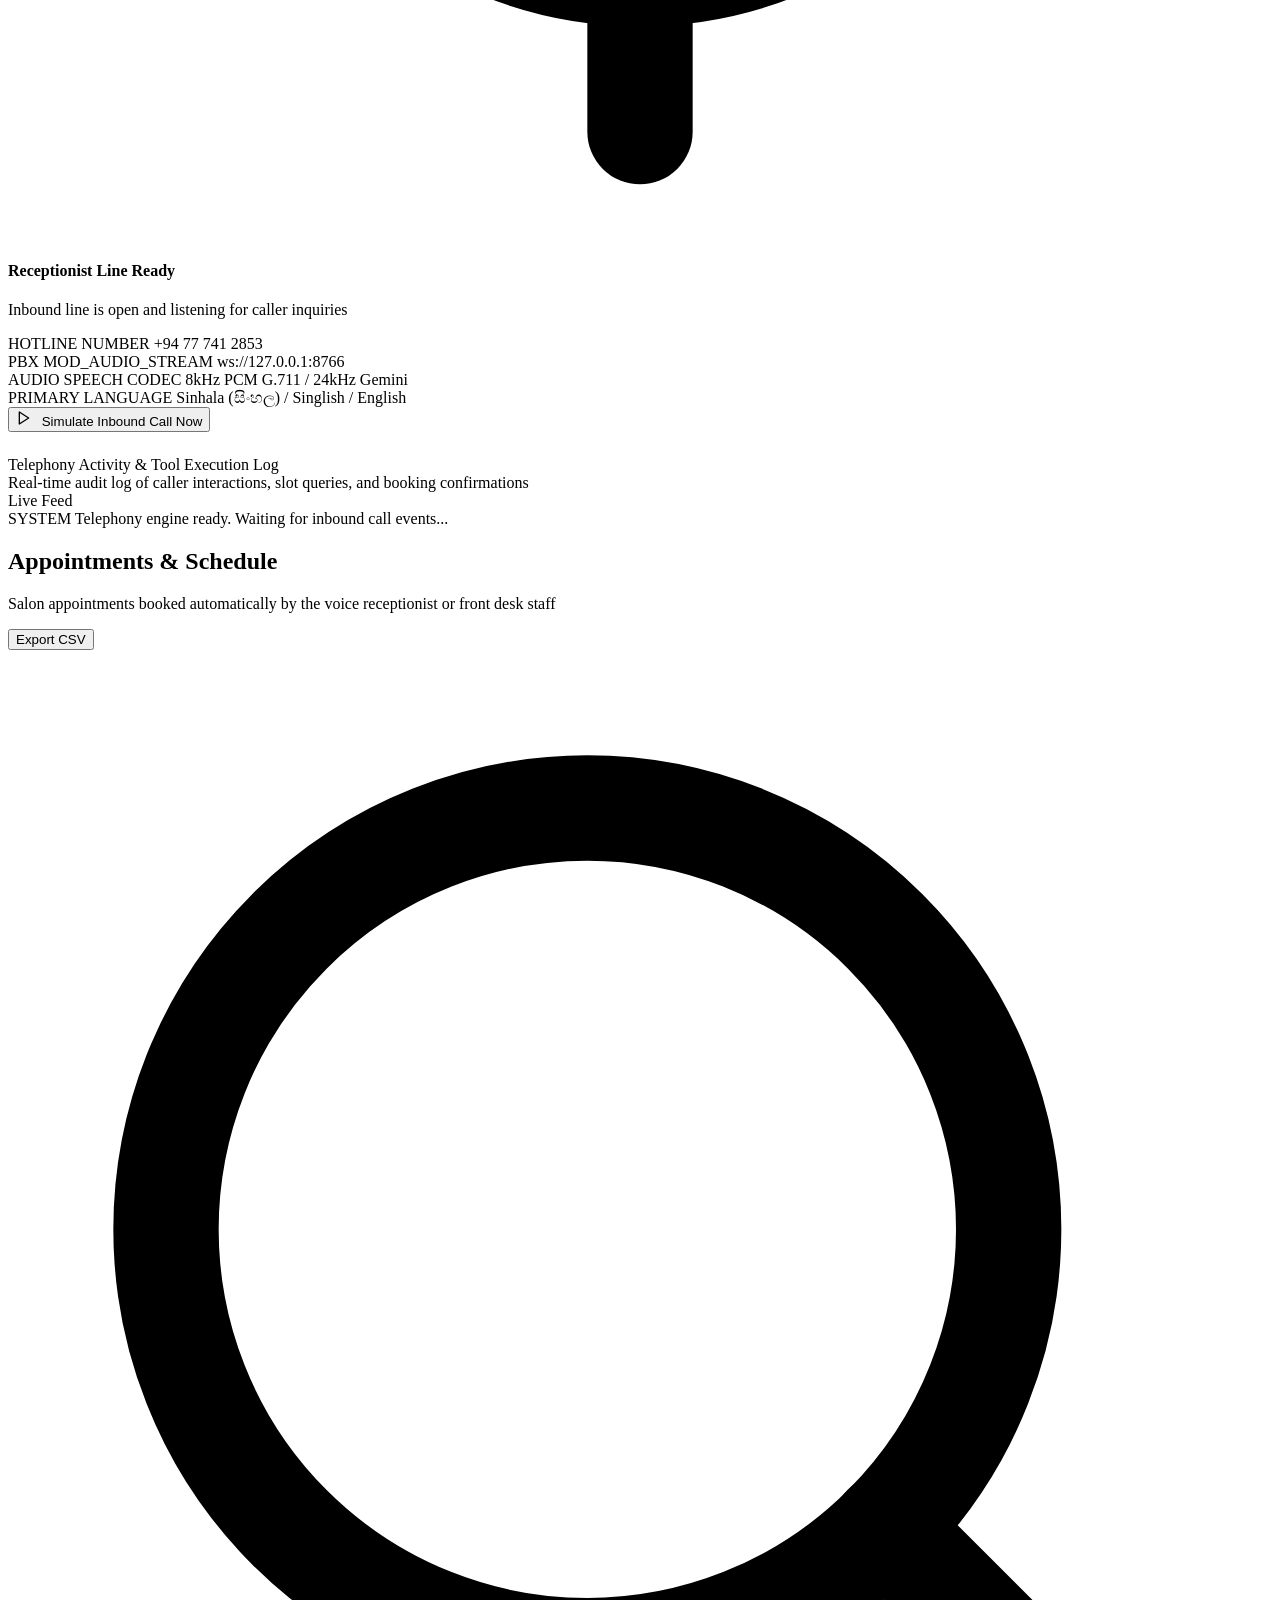
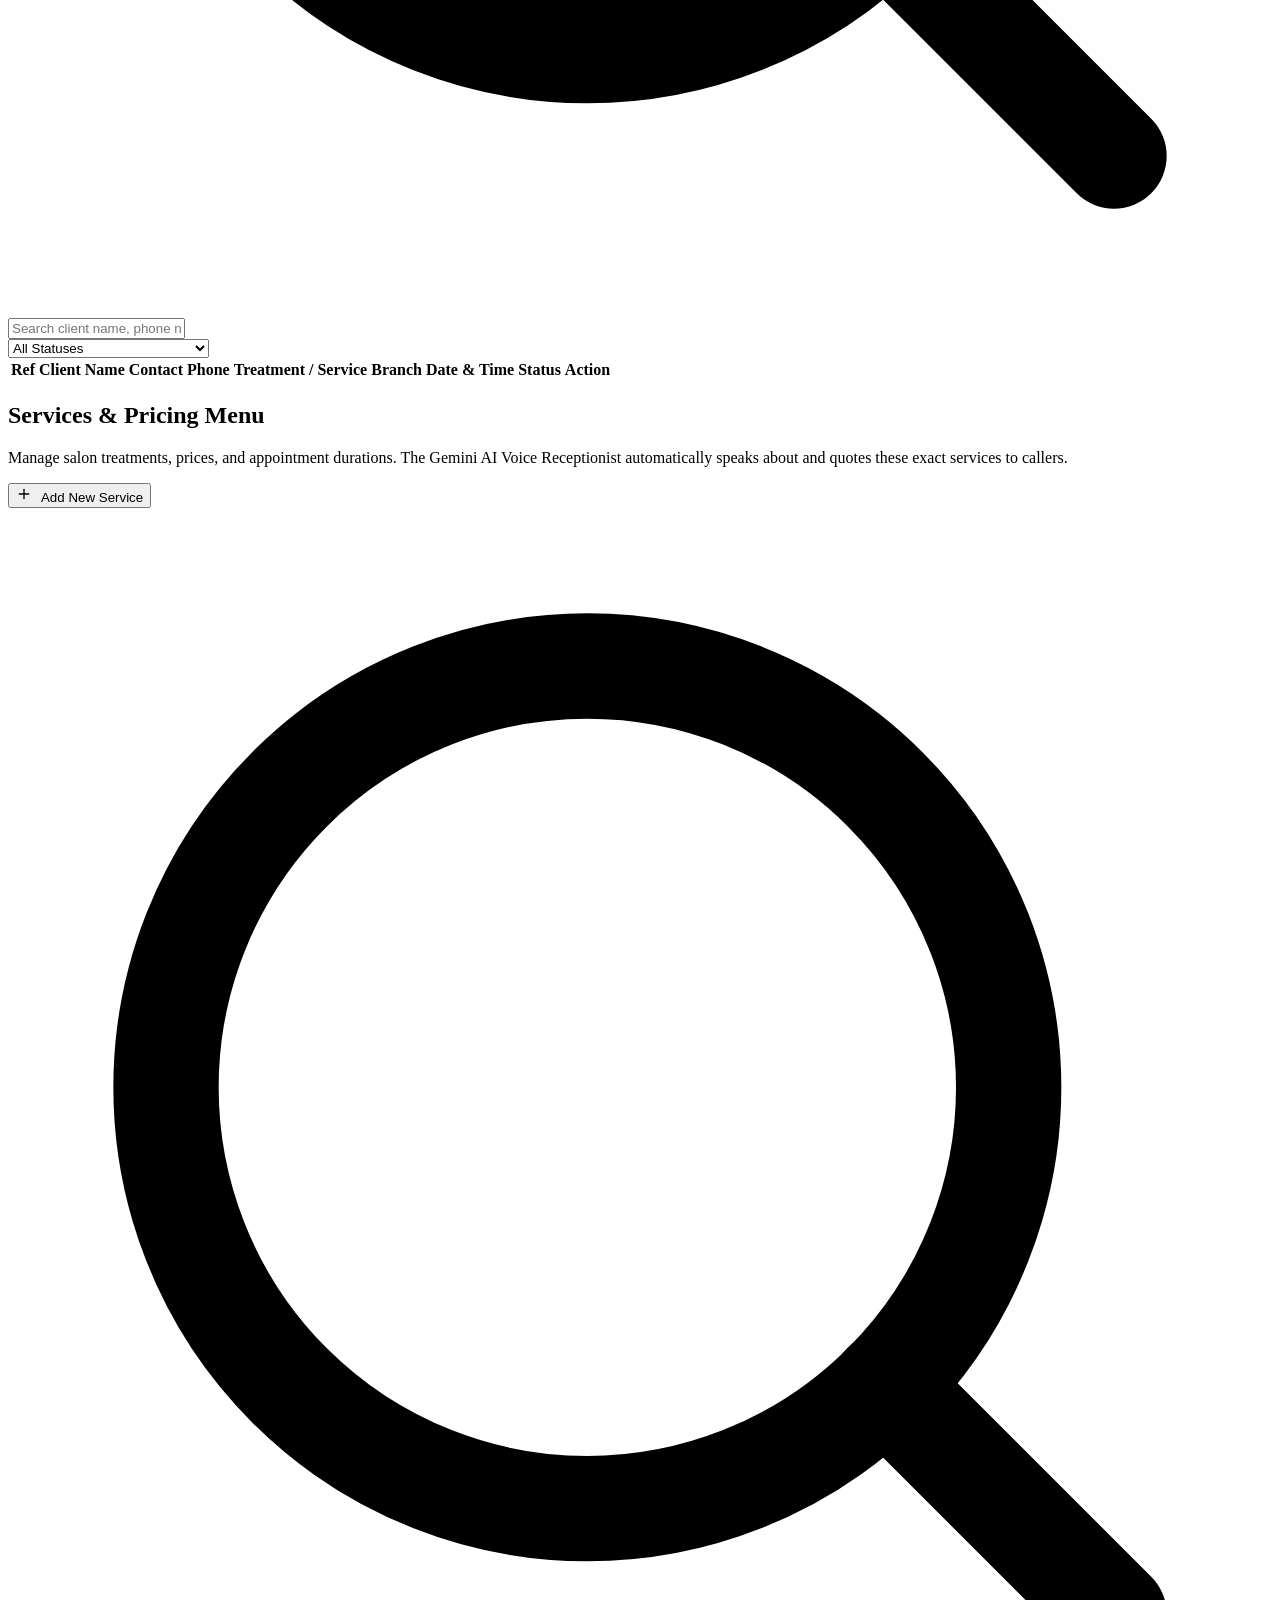
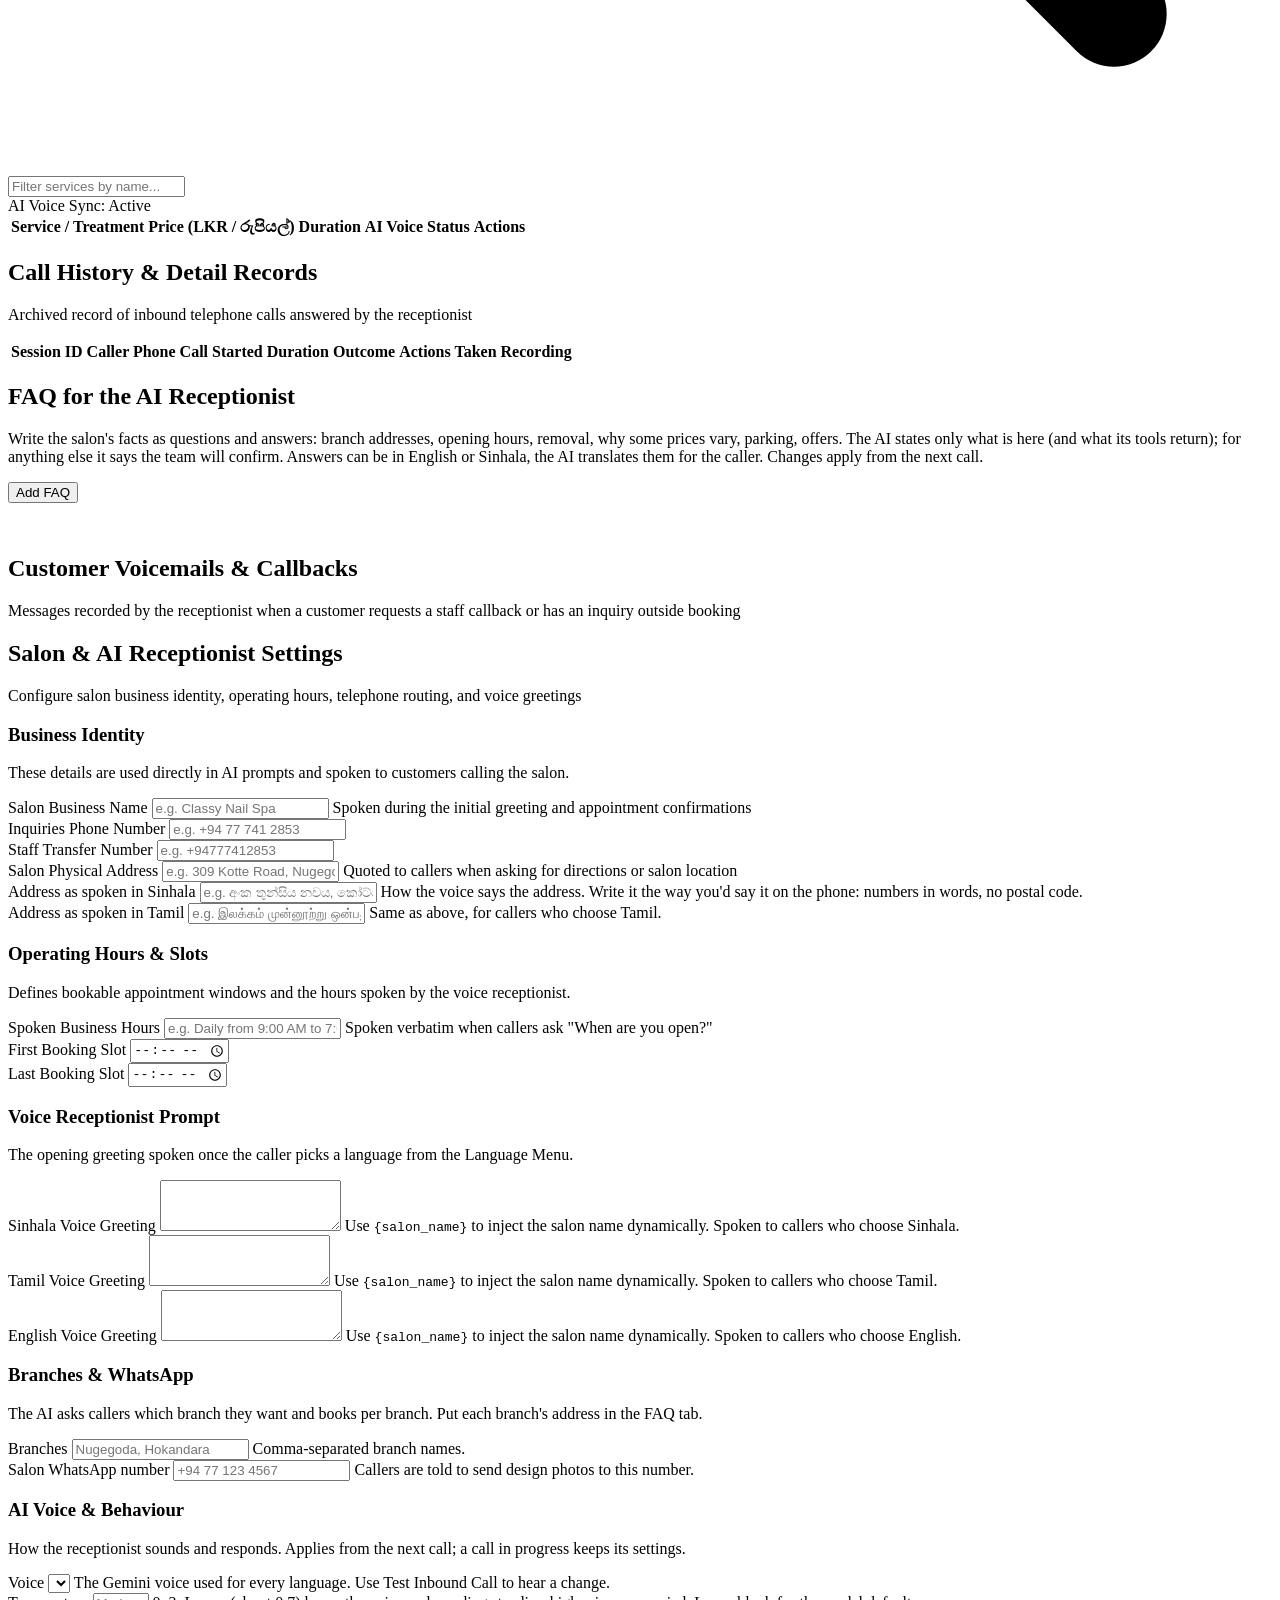
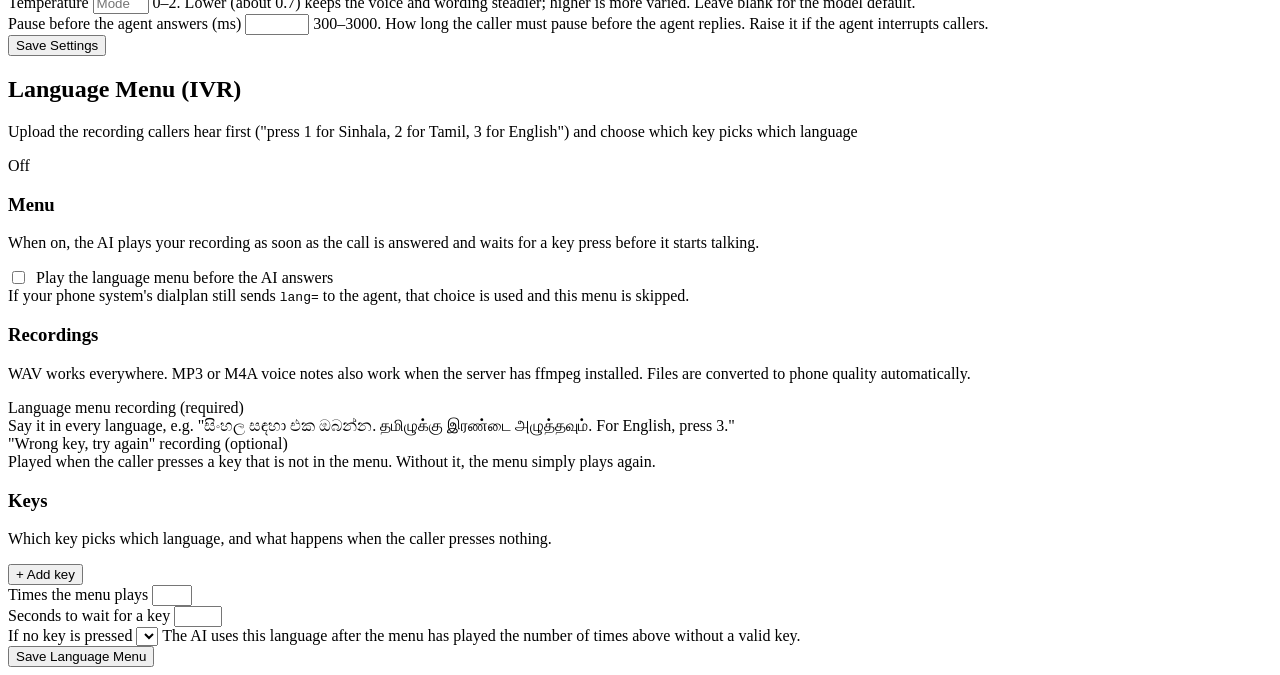
==== commit 43393168: "nail project" ====
--- a/dashboard/static/index.html
+++ b/dashboard/static/index.html
@@ -81,6 +81,18 @@
           <span class="nav-badge" id="servicesTabCount">0</span>
         </button>
 
+        <button class="nav-item" data-tab="faqTab">
+          <div class="nav-item-left">
+            <svg viewBox="0 0 24 24" fill="none" stroke="currentColor" stroke-width="2" stroke-linecap="round" stroke-linejoin="round">
+              <circle cx="12" cy="12" r="10"></circle>
+              <path d="M9.09 9a3 3 0 0 1 5.83 1c0 2-3 3-3 3"></path>
+              <line x1="12" y1="17" x2="12.01" y2="17"></line>
+            </svg>
+            <span>FAQ for the AI</span>
+          </div>
+          <span class="nav-badge" id="faqTabCount">0</span>
+        </button>
+
         <button class="nav-item" data-tab="callHistoryTab">
           <div class="nav-item-left">
             <svg viewBox="0 0 24 24" fill="none" stroke="currentColor" stroke-width="2" stroke-linecap="round" stroke-linejoin="round">
@@ -92,6 +104,15 @@
         </button>
 
         <div class="nav-section-label" style="margin-top: 14px;">SYSTEM</div>
+
+        <button class="nav-item" data-tab="ivrTab">
+          <div class="nav-item-left">
+            <svg viewBox="0 0 24 24" fill="none" stroke="currentColor" stroke-width="2" stroke-linecap="round" stroke-linejoin="round">
+              <path d="M22 16.92v3a2 2 0 0 1-2.18 2 19.79 19.79 0 0 1-8.63-3.07 19.5 19.5 0 0 1-6-6 19.79 19.79 0 0 1-3.07-8.67A2 2 0 0 1 4.11 2h3a2 2 0 0 1 2 1.72c.13.96.36 1.9.7 2.81a2 2 0 0 1-.45 2.11L8.09 9.91a16 16 0 0 0 6 6l1.27-1.27a2 2 0 0 1 2.11-.45c.91.34 1.85.57 2.81.7A2 2 0 0 1 22 16.92z"></path>
+            </svg>
+            <span>Language Menu (IVR)</span>
+          </div>
+        </button>
 
         <button class="nav-item" data-tab="settingsTab">
           <div class="nav-item-left">
@@ -119,6 +140,14 @@
           <span class="bullet-sep">•</span>
           <span id="salonPhoneHeader">+94 77 741 2853</span>
         </div>
+        <button class="btn btn-secondary btn-icon-text" id="btnLogout" style="width: 100%; margin-top: 10px;">
+          <svg viewBox="0 0 24 24" fill="none" stroke="currentColor" stroke-width="2" stroke-linecap="round" stroke-linejoin="round">
+            <path d="M9 21H5a2 2 0 0 1-2-2V5a2 2 0 0 1 2-2h4"></path>
+            <polyline points="16 17 21 12 16 7"></polyline>
+            <line x1="21" y1="12" x2="9" y2="12"></line>
+          </svg>
+          <span>Sign out</span>
+        </button>
       </div>
     </aside>
 
@@ -139,6 +168,11 @@
             <span class="pulse-dot"></span>
             <span>Receptionist: Ready</span>
           </div>
+          <select id="simulateCallLanguage" class="select-dropdown" title="Language the test caller picks from the phone menu">
+            <option value="si">Sinhala (1)</option>
+            <option value="ta">Tamil (2)</option>
+            <option value="en">English (3)</option>
+          </select>
           <button id="btnSimulateCall" class="btn btn-secondary btn-icon-text" title="Simulate incoming caller">
             <svg viewBox="0 0 24 24" fill="none" stroke="currentColor" stroke-width="2" stroke-linecap="round" stroke-linejoin="round">
               <path d="M22 16.92v3a2 2 0 0 1-2.18 2 19.79 19.79 0 0 1-8.63-3.07 19.5 19.5 0 0 1-6-6 19.79 19.79 0 0 1-3.07-8.67A2 2 0 0 1 4.11 2h3a2 2 0 0 1 2 1.72 12.84 12.84 0 0 0 .7 2.81 2 2 0 0 1-.45 2.11L8.09 9.91a16 16 0 0 0 6 6l1.27-1.27a2 2 0 0 1 2.11-.45 12.84 12.84 0 0 0 2.81.7A2 2 0 0 1 22 16.92z"></path>
@@ -296,7 +330,9 @@
               <div class="filter-group">
                 <select id="bookingStatusFilter" class="select-dropdown">
                   <option value="all">All Statuses</option>
+                  <option value="requested">Requested (needs confirming)</option>
                   <option value="confirmed">Confirmed</option>
+                  <option value="declined">Declined</option>
                   <option value="cancelled">Cancelled</option>
                 </select>
               </div>
@@ -310,6 +346,7 @@
                     <th>Client Name</th>
                     <th>Contact Phone</th>
                     <th>Treatment / Service</th>
+                    <th>Branch</th>
                     <th>Date & Time</th>
                     <th>Status</th>
                     <th style="text-align: right;">Action</th>
@@ -400,6 +437,7 @@
                     <th>Duration</th>
                     <th>Outcome</th>
                     <th>Actions Taken</th>
+                    <th style="text-align: right;">Recording</th>
                   </tr>
                 </thead>
                 <tbody id="callHistoryTableBody">
@@ -411,6 +449,26 @@
             <div class="empty-placeholder" id="noCallsState" style="display: none;">
               <h4>No call records recorded yet</h4>
               <p>Inbound telephone calls will appear here automatically after disconnecting.</p>
+            </div>
+          </div>
+        </section>
+
+        <!-- FAQ Tab -->
+        <section id="faqTab" class="tab-pane">
+          <div class="view-header-bar">
+            <div>
+              <h2 class="view-title">FAQ for the AI Receptionist</h2>
+              <p class="view-subtitle">Write the salon's facts as questions and answers: branch addresses, opening hours, removal, why some prices vary, parking, offers. The AI states only what is here (and what its tools return); for anything else it says the team will confirm. Answers can be in English or Sinhala, the AI translates them for the caller. Changes apply from the next call.</p>
+            </div>
+            <div class="header-action-group">
+              <button class="btn btn-primary" id="btnOpenAddFaq">Add FAQ</button>
+            </div>
+          </div>
+          <div class="surface-card">
+            <div id="faqList" style="display: flex; flex-direction: column; gap: 12px; padding: 16px;"></div>
+            <div class="empty-placeholder" id="noFaqState" style="display: none;">
+              <h4>No FAQ entries yet</h4>
+              <p>Add the questions callers ask most, with the answers the AI may give.</p>
             </div>
           </div>
         </section>
@@ -473,6 +531,17 @@
                   <input type="text" id="settingSalonAddress" name="salon_address" class="form-input" required placeholder="e.g. 309 Kotte Road, Nugegoda 10250, Sri Lanka">
                   <span class="field-help">Quoted to callers when asking for directions or salon location</span>
                 </div>
+
+                <div class="form-field-item">
+                  <label for="settingAddressSinhala">Address as spoken in Sinhala</label>
+                  <input type="text" id="settingAddressSinhala" name="salon_address_sinhala" class="form-input" placeholder="e.g. අංක තුන්සිය නවය, කෝට්ටේ පාර, නුගේගොඩ">
+                  <span class="field-help">How the voice says the address. Write it the way you'd say it on the phone: numbers in words, no postal code.</span>
+                </div>
+                <div class="form-field-item">
+                  <label for="settingAddressTamil">Address as spoken in Tamil</label>
+                  <input type="text" id="settingAddressTamil" name="salon_address_tamil" class="form-input" placeholder="e.g. இலக்கம் முன்னூற்று ஒன்பது, கோட்டை வீதி, நுகேகொட">
+                  <span class="field-help">Same as above, for callers who choose Tamil.</span>
+                </div>
               </div>
             </div>
 
@@ -502,17 +571,72 @@
               </div>
             </div>
 
-            <!-- Section 3: Voice Prompt & Sinhala Greeting -->
+            <!-- Section 3: Voice Prompt & Greetings (one per IVR language) -->
             <div class="settings-section-row">
               <div class="settings-section-meta">
                 <h3>Voice Receptionist Prompt</h3>
-                <p>The opening greeting spoken the second an inbound telephone call connects.</p>
+                <p>The opening greeting spoken once the caller picks a language from the Language Menu.</p>
               </div>
               <div class="settings-section-fields">
                 <div class="form-field-item">
                   <label for="settingGreetingSinhala">Sinhala Voice Greeting</label>
                   <textarea id="settingGreetingSinhala" name="greeting_sinhala" rows="3" class="form-textarea" required></textarea>
-                  <span class="field-help">Use <code>{salon_name}</code> to inject the salon name dynamically. Must be in Sinhala as required for Sri Lankan callers.</span>
+                  <span class="field-help">Use <code>{salon_name}</code> to inject the salon name dynamically. Spoken to callers who choose Sinhala.</span>
+                </div>
+                <div class="form-field-item">
+                  <label for="settingGreetingTamil">Tamil Voice Greeting</label>
+                  <textarea id="settingGreetingTamil" name="greeting_tamil" rows="3" class="form-textarea" required></textarea>
+                  <span class="field-help">Use <code>{salon_name}</code> to inject the salon name dynamically. Spoken to callers who choose Tamil.</span>
+                </div>
+                <div class="form-field-item">
+                  <label for="settingGreetingEnglish">English Voice Greeting</label>
+                  <textarea id="settingGreetingEnglish" name="greeting_english" rows="3" class="form-textarea" required></textarea>
+                  <span class="field-help">Use <code>{salon_name}</code> to inject the salon name dynamically. Spoken to callers who choose English.</span>
+                </div>
+              </div>
+            </div>
+
+            <!-- Branches & WhatsApp -->
+            <div class="settings-section-row">
+              <div class="settings-section-meta">
+                <h3>Branches &amp; WhatsApp</h3>
+                <p>The AI asks callers which branch they want and books per branch. Put each branch's address in the FAQ tab.</p>
+              </div>
+              <div class="settings-section-fields">
+                <div class="form-field-item">
+                  <label for="settingBranches">Branches</label>
+                  <input type="text" id="settingBranches" name="branches" class="form-input" placeholder="Nugegoda, Hokandara">
+                  <span class="field-help">Comma-separated branch names.</span>
+                </div>
+                <div class="form-field-item">
+                  <label for="settingWhatsapp">Salon WhatsApp number</label>
+                  <input type="text" id="settingWhatsapp" name="whatsapp_number" class="form-input" placeholder="+94 77 123 4567">
+                  <span class="field-help">Callers are told to send design photos to this number.</span>
+                </div>
+              </div>
+            </div>
+
+            <!-- Section 4: AI voice & behaviour -->
+            <div class="settings-section-row">
+              <div class="settings-section-meta">
+                <h3>AI Voice &amp; Behaviour</h3>
+                <p>How the receptionist sounds and responds. Applies from the next call; a call in progress keeps its settings.</p>
+              </div>
+              <div class="settings-section-fields">
+                <div class="form-field-item">
+                  <label for="settingAiVoice">Voice</label>
+                  <select id="settingAiVoice" name="ai_voice" class="form-input"></select>
+                  <span class="field-help">The Gemini voice used for every language. Use Test Inbound Call to hear a change.</span>
+                </div>
+                <div class="form-field-item">
+                  <label for="settingAiTemperature">Temperature</label>
+                  <input type="number" id="settingAiTemperature" name="ai_temperature" class="form-input" min="0" max="2" step="0.1" placeholder="Model default">
+                  <span class="field-help">0&ndash;2. Lower (about 0.7) keeps the voice and wording steadier; higher is more varied. Leave blank for the model default.</span>
+                </div>
+                <div class="form-field-item">
+                  <label for="settingAiSilenceMs">Pause before the agent answers (ms)</label>
+                  <input type="number" id="settingAiSilenceMs" name="ai_vad_silence_ms" class="form-input" min="300" max="3000" step="100">
+                  <span class="field-help">300&ndash;3000. How long the caller must pause before the agent replies. Raise it if the agent interrupts callers.</span>
                 </div>
               </div>
             </div>
@@ -521,6 +645,86 @@
             <div class="settings-footer-bar">
               <button type="submit" id="btnSaveSettings" class="btn btn-primary">Save Settings</button>
               <span id="saveStatusIndicator" class="save-status-badge"></span>
+            </div>
+          </form>
+        </section>
+
+        <!-- 7. Language Menu (IVR) Tab -->
+        <section id="ivrTab" class="tab-pane">
+          <div class="view-header-bar">
+            <div>
+              <h2 class="view-title">Language Menu (IVR)</h2>
+              <p class="view-subtitle">Upload the recording callers hear first ("press 1 for Sinhala, 2 for Tamil, 3 for English") and choose which key picks which language</p>
+            </div>
+            <span id="ivrStatusPill" class="status-pill">Off</span>
+          </div>
+
+          <form id="ivrForm" class="settings-form-layout">
+            <div class="settings-section-row">
+              <div class="settings-section-meta">
+                <h3>Menu</h3>
+                <p>When on, the AI plays your recording as soon as the call is answered and waits for a key press before it starts talking.</p>
+              </div>
+              <div class="settings-section-fields">
+                <div class="form-field-item">
+                  <label style="display:flex;align-items:center;gap:8px;">
+                    <input type="checkbox" id="ivrEnabled"> Play the language menu before the AI answers
+                  </label>
+                  <span class="field-help">If your phone system's dialplan still sends <code>lang=</code> to the agent, that choice is used and this menu is skipped.</span>
+                </div>
+              </div>
+            </div>
+
+            <div class="settings-section-row">
+              <div class="settings-section-meta">
+                <h3>Recordings</h3>
+                <p>WAV works everywhere. MP3 or M4A voice notes also work when the server has ffmpeg installed. Files are converted to phone quality automatically.</p>
+              </div>
+              <div class="settings-section-fields">
+                <div class="form-field-item ivr-prompt" data-slot="menu">
+                  <label>Language menu recording (required)</label>
+                  <div class="ivr-prompt-body"></div>
+                  <span class="field-help">Say it in every language, e.g. "සිංහල සඳහා එක ඔබන්න. தமிழுக்கு இரண்டை அழுத்தவும். For English, press 3."</span>
+                </div>
+                <div class="form-field-item ivr-prompt" data-slot="invalid">
+                  <label>"Wrong key, try again" recording (optional)</label>
+                  <div class="ivr-prompt-body"></div>
+                  <span class="field-help">Played when the caller presses a key that is not in the menu. Without it, the menu simply plays again.</span>
+                </div>
+              </div>
+            </div>
+
+            <div class="settings-section-row">
+              <div class="settings-section-meta">
+                <h3>Keys</h3>
+                <p>Which key picks which language, and what happens when the caller presses nothing.</p>
+              </div>
+              <div class="settings-section-fields">
+                <div class="form-field-item">
+                  <div id="ivrOptions" class="ivr-options"></div>
+                  <button type="button" id="btnIvrAddKey" class="btn btn-secondary">+ Add key</button>
+                </div>
+                <div class="form-row-2">
+                  <div class="form-field-item">
+                    <label for="ivrMaxTries">Times the menu plays</label>
+                    <input type="number" id="ivrMaxTries" class="form-input" min="1" max="5">
+                  </div>
+                  <div class="form-field-item">
+                    <label for="ivrWaitSeconds">Seconds to wait for a key</label>
+                    <input type="number" id="ivrWaitSeconds" class="form-input" min="2" max="15">
+                  </div>
+                </div>
+                <div class="form-field-item">
+                  <label for="ivrDefaultLanguage">If no key is pressed</label>
+                  <select id="ivrDefaultLanguage" class="form-input"></select>
+                  <span class="field-help">The AI uses this language after the menu has played the number of times above without a valid key.</span>
+                </div>
+              </div>
+            </div>
+
+            <div class="settings-footer-bar">
+              <button type="submit" id="btnSaveIvr" class="btn btn-primary">Save Language Menu</button>
+              <span id="ivrSaveStatus" class="save-status-badge"></span>
             </div>
           </form>
         </section>
@@ -553,6 +757,9 @@
               <input type="number" step="5" min="10" max="240" id="serviceModalDuration" class="form-input" required placeholder="e.g. 45">
             </div>
           </div>
+          <label style="display: flex; gap: 8px; align-items: center; font-size: 13px;">
+            <input type="checkbox" id="serviceModalPriceVaries"> Price varies (length / design): the AI won't quote a number, the team confirms it
+          </label>
         </div>
         <div class="modal-footer">
           <button type="button" class="btn btn-secondary" id="btnCancelServiceModal">Cancel</button>
@@ -562,6 +769,57 @@
     </div>
   </div>
 
+  <!-- FAQ Add / Edit Modal -->
+  <div class="modal-backdrop" id="faqModal" style="display: none;">
+    <div class="modal-dialog">
+      <div class="modal-header">
+        <h3 id="faqModalTitle">Add FAQ</h3>
+        <button type="button" class="modal-close-btn" id="btnCloseFaqModal">&times;</button>
+      </div>
+      <form id="faqModalForm">
+        <div class="modal-body">
+          <input type="hidden" id="faqModalId">
+          <div class="form-field-item">
+            <label for="faqModalQuestion">Question</label>
+            <input type="text" id="faqModalQuestion" class="form-input" required placeholder="e.g. Is there parking at the Nugegoda branch?">
+          </div>
+          <div class="form-field-item">
+            <label for="faqModalAnswer">Answer the AI may give</label>
+            <textarea id="faqModalAnswer" rows="5" class="form-textarea" placeholder="Leave empty if you don't want the AI to answer this yet"></textarea>
+          </div>
+          <label style="display: flex; gap: 8px; align-items: center; font-size: 13px;">
+            <input type="checkbox" id="faqModalEnabled" checked> AI uses this entry
+          </label>
+        </div>
+        <div class="modal-footer">
+          <button type="button" class="btn btn-secondary" id="btnCancelFaqModal">Cancel</button>
+          <button type="submit" class="btn btn-primary">Save FAQ</button>
+        </div>
+      </form>
+    </div>
+  </div>
+
+  <!-- Call Detail Modal: recording + transcript -->
+  <div class="modal-backdrop" id="callDetailModal" style="display: none;">
+    <div class="modal-dialog modal-dialog-wide">
+      <div class="modal-header">
+        <h3 id="callDetailTitle">Call Details</h3>
+        <button type="button" class="modal-close-btn" id="btnCloseCallDetail">&times;</button>
+      </div>
+      <div class="modal-body">
+        <div class="call-detail-meta" id="callDetailMeta"></div>
+        <div id="callDetailRecording"></div>
+        <div>
+          <div class="call-detail-section-label">TRANSCRIPT</div>
+          <div class="call-transcript" id="callDetailTranscript"></div>
+        </div>
+      </div>
+      <div class="modal-footer">
+        <button type="button" class="btn btn-secondary" id="btnDoneCallDetail">Close</button>
+      </div>
+    </div>
+  </div>
+
   <!-- Toast Notification Outlet -->
   <div id="toastContainer" class="toast-outlet"></div>
 
